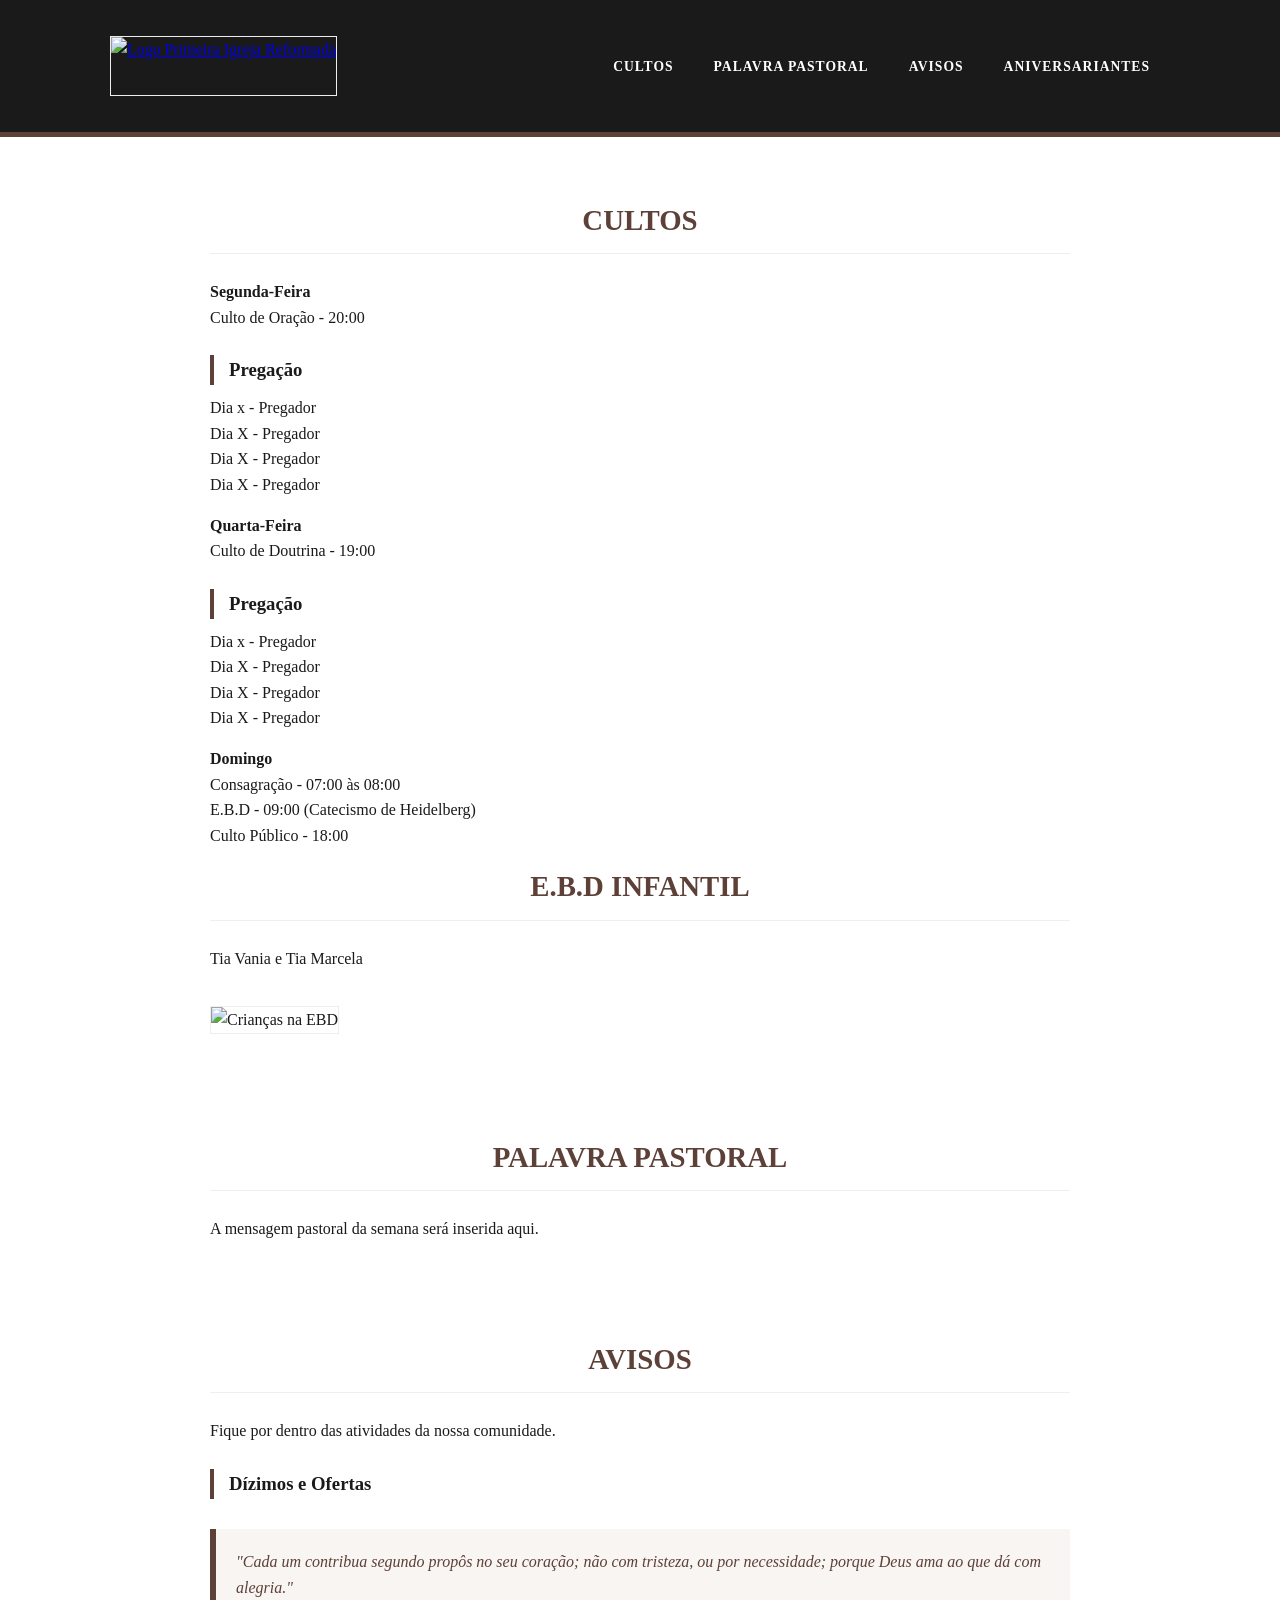
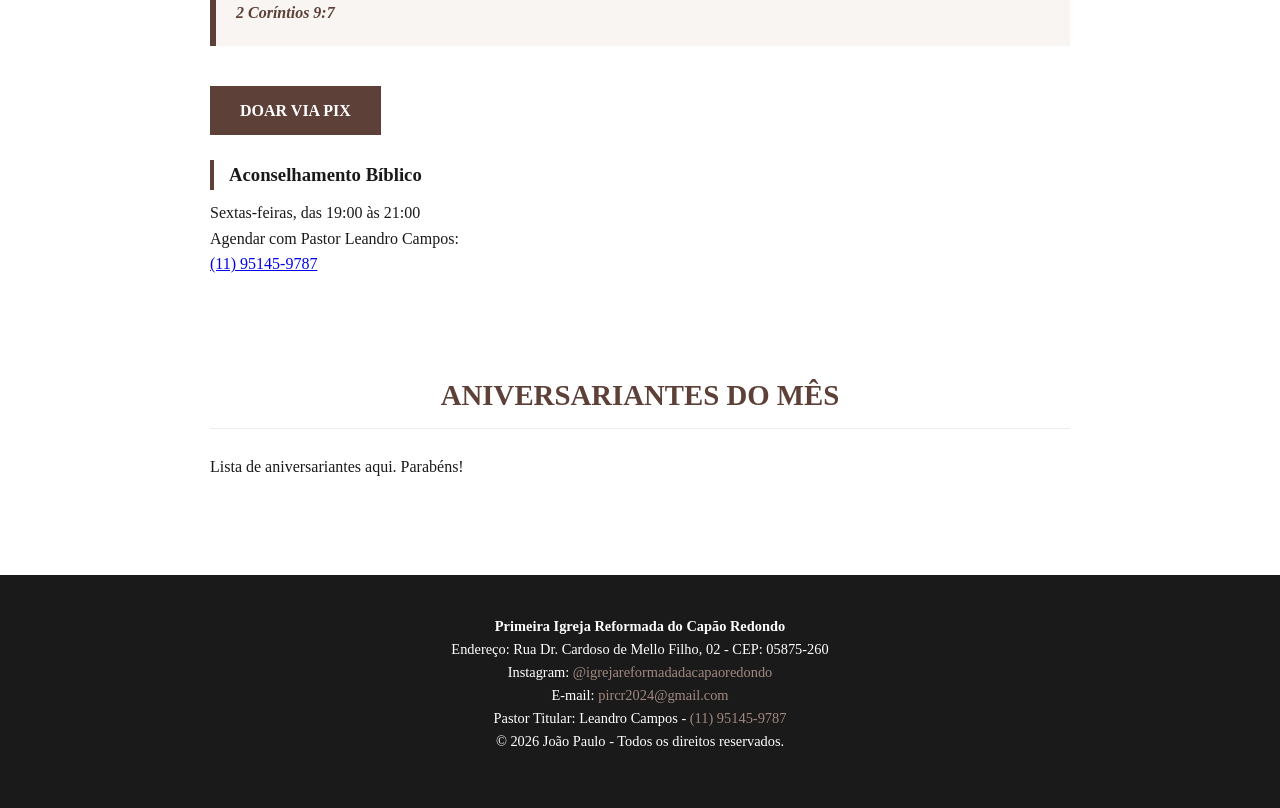
==== index.html @ a46c00d0 "Add files via upload" ====
<!DOCTYPE html>
<html lang="pt-br">
<head>
    <meta charset="UTF-8">
    <title>Primeira Igreja Reformada</title>
    <link rel="stylesheet" href="style.css">
    <meta charset="UTF-8">
    <meta name="viewport" content="width=device-width, initial-scale=1.0">
    <script>
        document.addEventListener('DOMContentLoaded', (event) => {
            const hamburger = document.querySelector('.hamburger');
            const navMenu = document.querySelector('.main-nav');
            hamburger.addEventListener('click', () => {
                navMenu.classList.toggle('active');
            });
        });
    </script>
</head>
<body>
    <header class="main-header">
        <div class="header-container">
            <a href="#inicio" class="logo">
                <img src="Logo.png" alt="Logo Primeira Igreja Reformada">
            </a>
            
            <button class="hamburger" aria-label="Abrir menu">
                <span class="bar"></span>
                <span class="bar"></span>
                <span class="bar"></span>
            </button>
    
            <nav class="main-nav" id="mobile-menu">
                <ul>
                    <li><a href="#cultos">Cultos</a></li>
                    <li><a href="#palavra-pastoral">Palavra Pastoral</a></li>
                    <li><a href="#avisos">Avisos</a></li>
                    <li><a href="#aniversariantes">Aniversariantes</a></li>
                </ul>
            </nav>
        </div>
    </header>

    <main>
        <section id="cultos" class="cultos">
            <h2>Cultos</h2>
            <p><strong>Segunda-Feira</strong><br>Culto de Oração - 20:00</p>
            
            <h3>Pregação</h3>
            <p>
                Dia x - Pregador<br>
                Dia X - Pregador
            <br>Dia X - Pregador
            <br>Dia X - Pregador
            </p>

            <p><strong>Quarta-Feira</strong><br>Culto de Doutrina - 19:00 </p>
            <h3>Pregação</h3>
            <p>
                Dia x - Pregador<br>
                Dia X - Pregador
            <br>Dia X - Pregador
            <br>Dia X - Pregador
            </p>
            <p><strong>Domingo</strong><br>
                Consagração - 07:00 às 08:00<br>
                E.B.D - 09:00 (Catecismo de Heidelberg)<br>
                Culto Público - 18:00
            </p>

            <h2>E.B.D Infantil</h2>
            <p>Tia Vania e Tia Marcela</p>
            <img src="ebd1.jpg" alt="Crianças na EBD">
        </section>

        <section id="palavra-pastoral" class="palavra-pastoral">
            <h2>Palavra Pastoral</h2>
            <p>A mensagem pastoral da semana será inserida aqui.</p>
        </section>

        <section id="avisos" class="avisos">
            <h2>Avisos</h2>
            <p>Fique por dentro das atividades da nossa comunidade.</p>
            
            <h3>Dízimos e Ofertas</h3>
            <blockquote>
                "Cada um contribua segundo propôs no seu coração; não com tristeza, ou por necessidade; porque Deus ama ao que dá com alegria." <br>
                <strong>2 Coríntios 9:7</strong>
            </blockquote>
            <a href="seu-link-do-pix" class="gift-button">Doar via PIX</a>

            <h3>Aconselhamento Bíblico</h3>
            <p>Sextas-feiras, das 19:00 às 21:00<br> 
               Agendar com Pastor Leandro Campos: <br>
               <a href="https://wa.me/5511951459787">(11) 95145-9787</a>
            </p>
        </section>

        <section id="aniversariantes" class="aniversariantes">
            <h2>Aniversariantes do Mês</h2>
            <p>Lista de aniversariantes aqui. Parabéns!</p>
        </section>
    </main>

    <footer>
        <p><strong>Primeira Igreja Reformada do Capão Redondo</strong><br>
        Endereço: Rua Dr. Cardoso de Mello Filho, 02 - CEP: 05875-260<br>
        Instagram: <a href="https://www.instagram.com/igrejareformadacapaoredondo/">@igrejareformadadacapaoredondo</a><br>
        E-mail: <a href="mailto:pircr2024@gmail.com">pircr2024@gmail.com</a><br>
        Pastor Titular: Leandro Campos - <a href="tel:11951459787">(11) 95145-9787</a><br>
        &copy; 2026 João Paulo - Todos os direitos reservados.</p>
    </footer>
</body>
</html>
---- style.css ----
/* =========================================
   PALETA DE CORES:
   Preto: #1a1a1a (Solenidade)
   Branco: #ffffff (Clareza)
   Marrom: #5d4037 (Tradição/Madeira)
   ========================================= */

/* 1. RESET E CONFIGURAÇÕES GERAIS */
* {
    margin: 0;
    padding: 0;
    box-sizing: border-box;
}

body {
    font-family: 'Georgia', serif; /* Fonte clássica e legível */
    line-height: 1.6;
    color: #1a1a1a;
    background-color: #ffffff;
}

/* 2. CABEÇALHO (HEADER) */
.main-header {
    background-color: #1a1a1a;
    color: #ffffff;
    padding: 1rem 0;
    border-bottom: 5px solid #5d4037; /* Linha Marrom de destaque */
    position: sticky;
    top: 0;
    z-index: 1000;
}

.header-container {
    display: flex;
    justify-content: space-between;
    align-items: center;
    max-width: 1100px;
    margin: 0 auto;
    padding: 0 20px;
}

.logo img {
    height: 60px; /* Ajuste conforme o tamanho da sua Logo.png */
    display: block;
}

/* 3. NAVEGAÇÃO (MENU) */
.main-nav ul {
    display: flex;
    list-style: none;
}

.main-nav a {
    color: #ffffff;
    text-decoration: none;
    padding: 10px 20px;
    font-weight: bold;
    text-transform: uppercase;
    font-size: 0.85rem;
    letter-spacing: 1px;
    transition: color 0.3s;
}

.main-nav a:hover {
    color: #a1887f; /* Marrom mais claro ao passar o mouse */
}

/* 4. SEÇÕES DE CONTEÚDO */
section {
    max-width: 900px;
    margin: 40px auto;
    padding: 20px;
}

h2 {
    color: #5d4037;
    text-align: center;
    font-size: 1.8rem;
    margin-bottom: 25px;
    text-transform: uppercase;
    border-bottom: 1px solid #eee;
    padding-bottom: 10px;
}

h3 {
    color: #1a1a1a;
    margin: 25px 0 10px;
    border-left: 4px solid #5d4037;
    padding-left: 15px;
}

p {
    margin-bottom: 15px;
}

/* 5. CITAÇÃO BÍBLICA (BLOCKQUOTE) */
blockquote {
    font-style: italic;
    background-color: #f9f5f3; /* Bege bem clarinho para destacar */
    border-left: 6px solid #5d4037;
    padding: 20px;
    margin: 30px 0;
    color: #5d4037;
}

/* 6. BOTÃO DE DOAÇÃO (PIX) */
.gift-button {
    display: inline-block;
    background-color: #5d4037;
    color: #ffffff;
    padding: 12px 30px;
    text-decoration: none;
    font-weight: bold;
    text-transform: uppercase;
    transition: background 0.3s;
    margin-top: 10px;
}

.gift-button:hover {
    background-color: #1a1a1a;
}

/* 7. IMAGENS */
img {
    max-width: 100%;
    height: auto;
    border: 1px solid #eee;
    margin: 20px 0;
}

/* 8. MENU MOBILE (HAMBURGER) */
.hamburger {
    display: none; /* Escondido no computador */
    flex-direction: column;
    gap: 5px;
    background: none;
    border: none;
    cursor: pointer;
}

.bar {
    width: 25px;
    height: 3px;
    background-color: white;
}

/* 9. RESPONSIVIDADE (CELULAR) */
@media (max-width: 768px) {
    .hamburger {
        display: flex;
    }

    .main-nav {
        display: none; /* Esconde o menu normal */
        position: absolute;
        top: 100%;
        left: 0;
        width: 100%;
        background-color: #1a1a1a;
        padding: 20px 0;
    }

    .main-nav.active {
        display: block; /* Mostra quando o JS ativar */
    }

    .main-nav ul {
        flex-direction: column;
        align-items: center;
    }

    .main-nav a {
        display: block;
        padding: 15px;
    }
}

/* 10. RODAPÉ (FOOTER) */
footer {
    background-color: #1a1a1a;
    color: #ffffff;
    text-align: center;
    padding: 40px 20px;
    margin-top: 60px;
    font-size: 0.9rem;
}

footer a {
    color: #a1887f;
    text-decoration: none;
}

footer a:hover {
    text-decoration: underline;
}
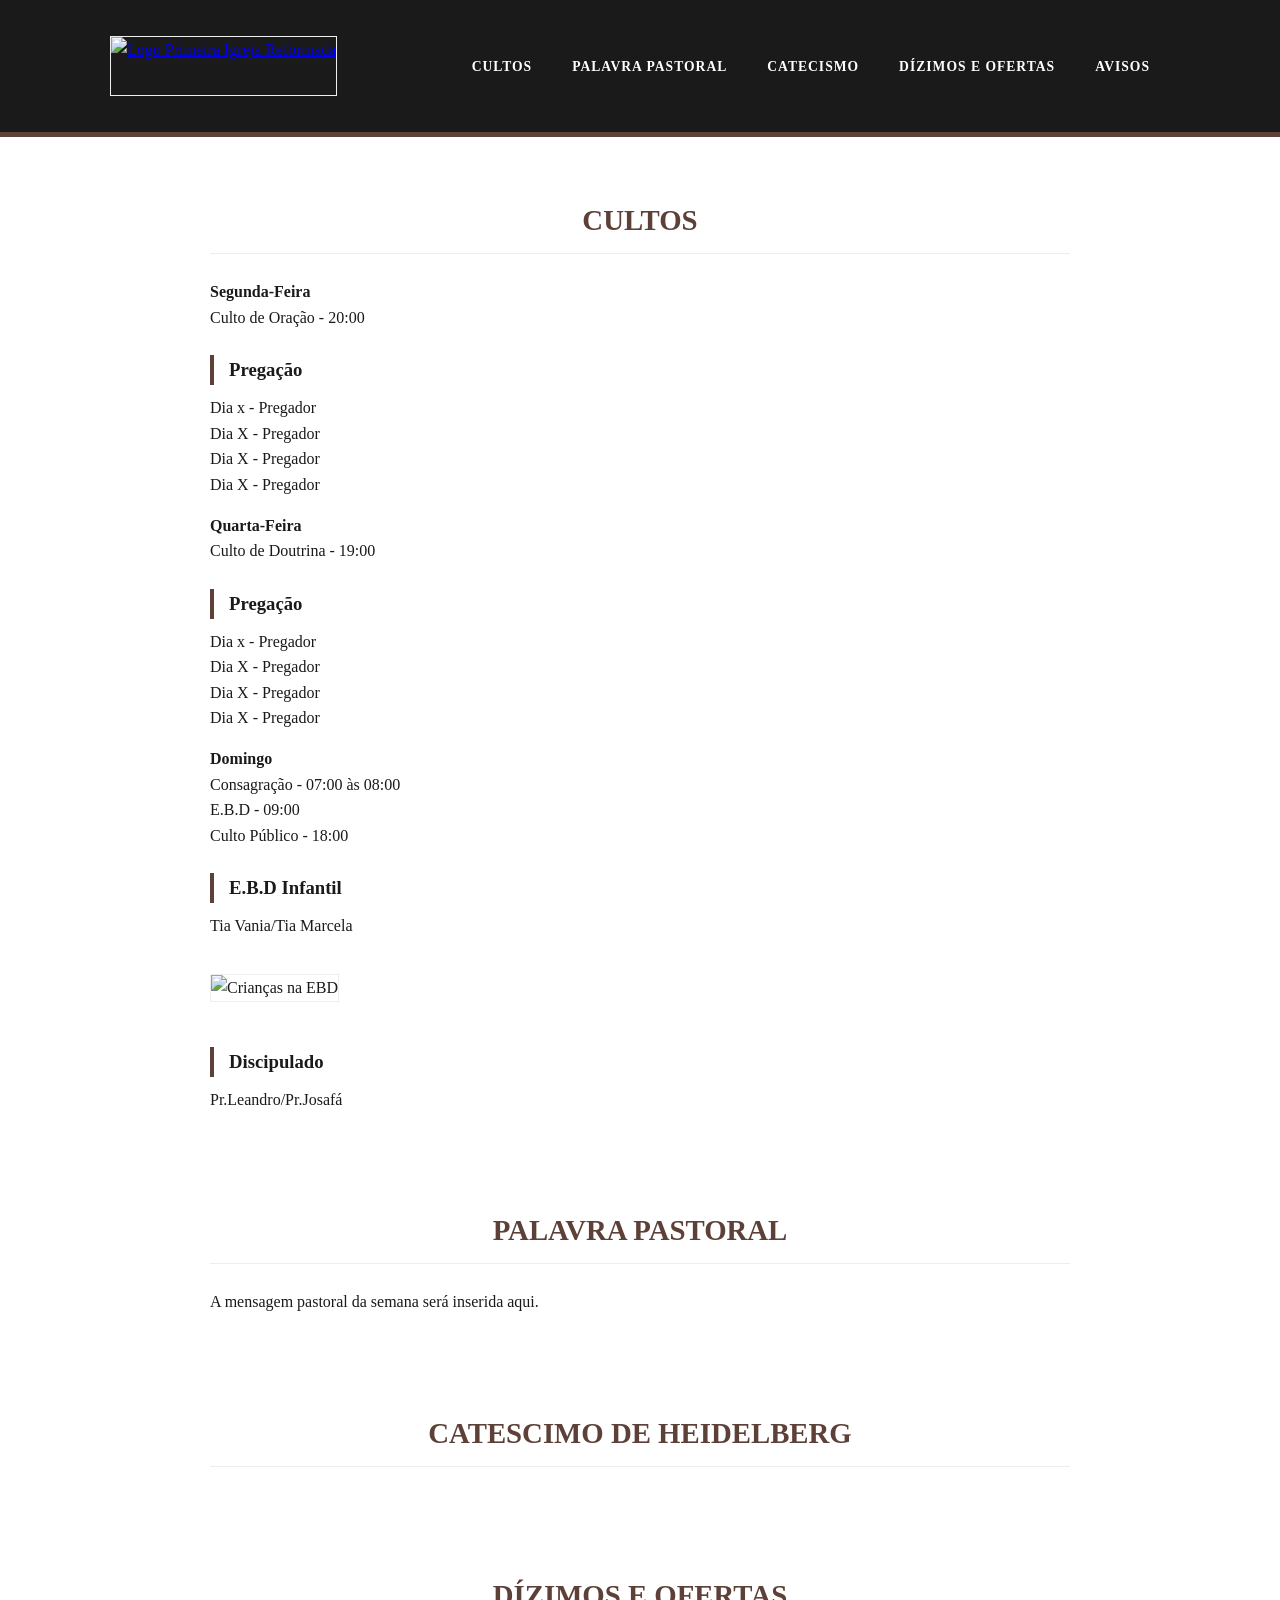
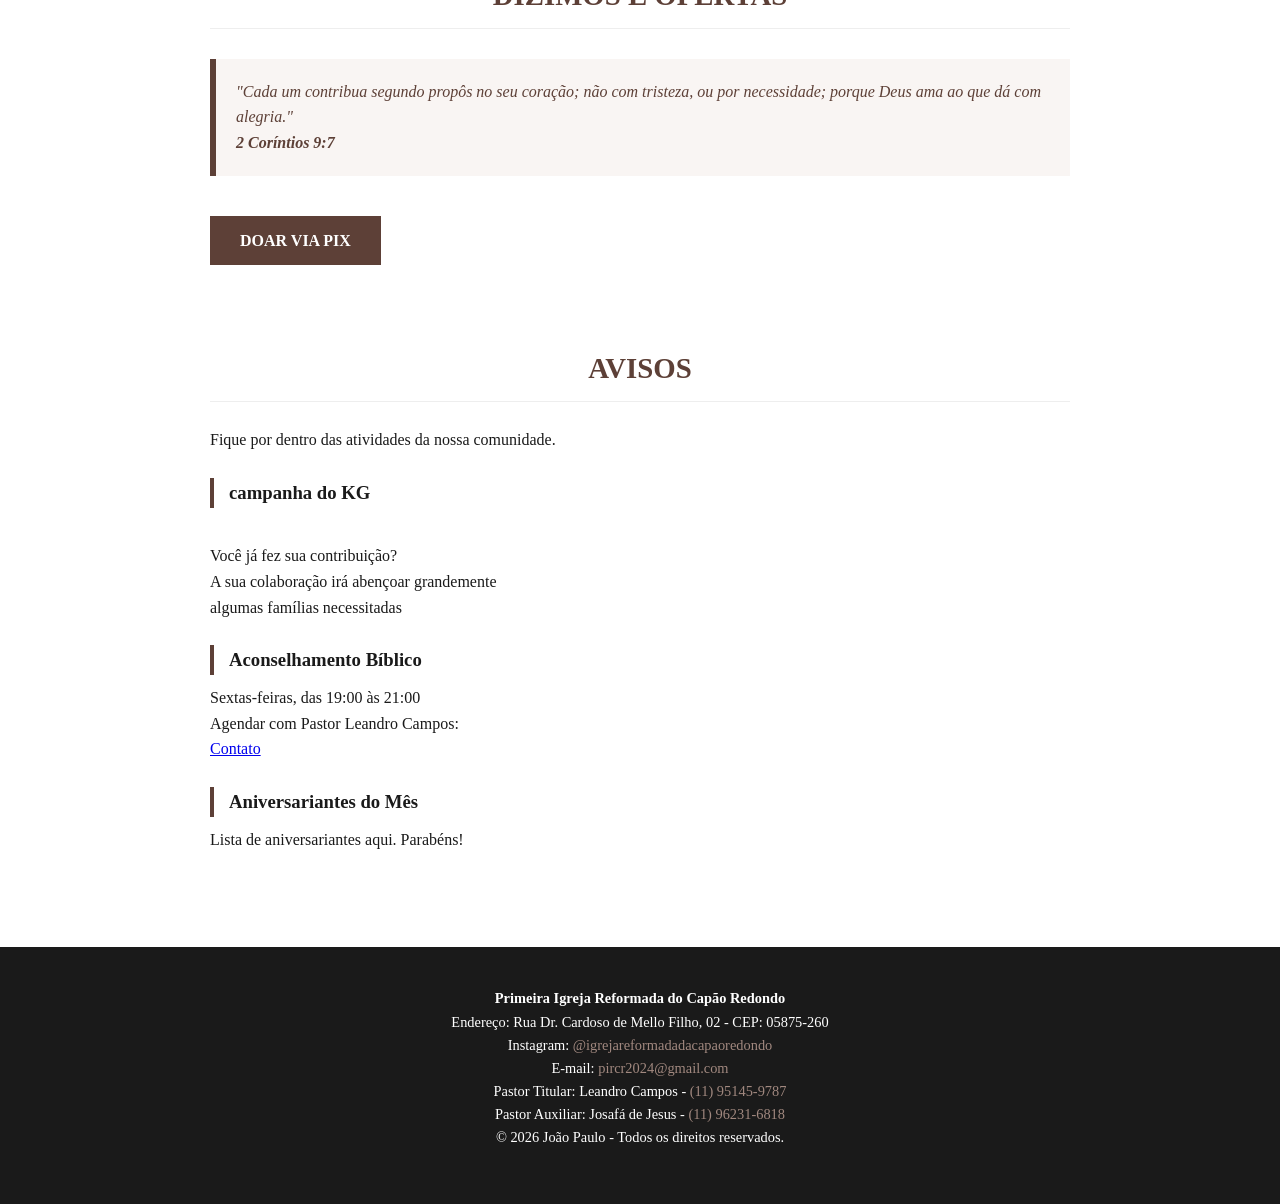
==== commit 5b1f9a72: "Add files via upload" ====
--- a/index.html
+++ b/index.html
@@ -16,11 +16,12 @@
         });
     </script>
 </head>
+<script src="script.js"></script>
 <body>
     <header class="main-header">
         <div class="header-container">
             <a href="#inicio" class="logo">
-                <img src="Logo.png" alt="Logo Primeira Igreja Reformada">
+                <img src="img/Logo-1.png" alt="Logo Primeira Igreja Reformada">
             </a>
             
             <button class="hamburger" aria-label="Abrir menu">
@@ -33,15 +34,17 @@
                 <ul>
                     <li><a href="#cultos">Cultos</a></li>
                     <li><a href="#palavra-pastoral">Palavra Pastoral</a></li>
+                    <li><a href="#catecismo">Catecismo</a></li>
+                    <li><a href="#dizimos">Dízimos e Ofertas</a></li>
                     <li><a href="#avisos">Avisos</a></li>
-                    <li><a href="#aniversariantes">Aniversariantes</a></li>
+
                 </ul>
             </nav>
         </div>
     </header>
 
     <main>
-        <section id="cultos" class="cultos">
+        <section id="cultos" class="cultos hidden">
             <h2>Cultos</h2>
             <p><strong>Segunda-Feira</strong><br>Culto de Oração - 20:00</p>
             
@@ -63,40 +66,51 @@
             </p>
             <p><strong>Domingo</strong><br>
                 Consagração - 07:00 às 08:00<br>
-                E.B.D - 09:00 (Catecismo de Heidelberg)<br>
+                E.B.D - 09:00 <br>
                 Culto Público - 18:00
             </p>
 
-            <h2>E.B.D Infantil</h2>
-            <p>Tia Vania e Tia Marcela</p>
+            <h3>E.B.D Infantil</h3>
+            <p>Tia Vania/Tia Marcela</p>
             <img src="ebd1.jpg" alt="Crianças na EBD">
+             <h3>Discipulado</h3>
+             <p>Pr.Leandro/Pr.Josafá</p>
         </section>
 
-        <section id="palavra-pastoral" class="palavra-pastoral">
+        <section id="palavra-pastoral" class="palavra-pastoral hidden">
             <h2>Palavra Pastoral</h2>
             <p>A mensagem pastoral da semana será inserida aqui.</p>
         </section>
 
-        <section id="avisos" class="avisos">
-            <h2>Avisos</h2>
-            <p>Fique por dentro das atividades da nossa comunidade.</p>
-            
-            <h3>Dízimos e Ofertas</h3>
+       <section id="catecismo" class="catecismo hidden">
+            <h2>Catescimo de Heidelberg</h2>
+        </section>
+
+        <section id="dizimos" class="dizimos hidden">
+ <h2>Dízimos e Ofertas</h2>
             <blockquote>
                 "Cada um contribua segundo propôs no seu coração; não com tristeza, ou por necessidade; porque Deus ama ao que dá com alegria." <br>
                 <strong>2 Coríntios 9:7</strong>
             </blockquote>
             <a href="seu-link-do-pix" class="gift-button">Doar via PIX</a>
 
+        </section>
+
+        
+
+        <section id="avisos" class="avisos hidden">
+            <h2>Avisos</h2>
+            <p>Fique por dentro das atividades da nossa comunidade.</p>
+            <h3>campanha do KG</h3>
+           <br> Você já fez sua contribuição?
+           <br>A sua colaboração irá abençoar grandemente 
+           <br>algumas famílias necessitadas
             <h3>Aconselhamento Bíblico</h3>
             <p>Sextas-feiras, das 19:00 às 21:00<br> 
                Agendar com Pastor Leandro Campos: <br>
-               <a href="https://wa.me/5511951459787">(11) 95145-9787</a>
+               <a href="https://wa.me/5511951459787"> Contato</a>
             </p>
-        </section>
-
-        <section id="aniversariantes" class="aniversariantes">
-            <h2>Aniversariantes do Mês</h2>
+            <h3>Aniversariantes do Mês</h3>
             <p>Lista de aniversariantes aqui. Parabéns!</p>
         </section>
     </main>
@@ -106,7 +120,8 @@
         Endereço: Rua Dr. Cardoso de Mello Filho, 02 - CEP: 05875-260<br>
         Instagram: <a href="https://www.instagram.com/igrejareformadacapaoredondo/">@igrejareformadadacapaoredondo</a><br>
         E-mail: <a href="mailto:pircr2024@gmail.com">pircr2024@gmail.com</a><br>
-        Pastor Titular: Leandro Campos - <a href="tel:11951459787">(11) 95145-9787</a><br>
+        Pastor Titular: Leandro Campos - <a href="https://wa.me/11951459787">(11) 95145-9787</a><br>
+        Pastor Auxiliar: Josafá de Jesus - <a href="https://wa.me/11962316818"> (11) 96231-6818</a><br>
         &copy; 2026 João Paulo - Todos os direitos reservados.</p>
     </footer>
 </body>
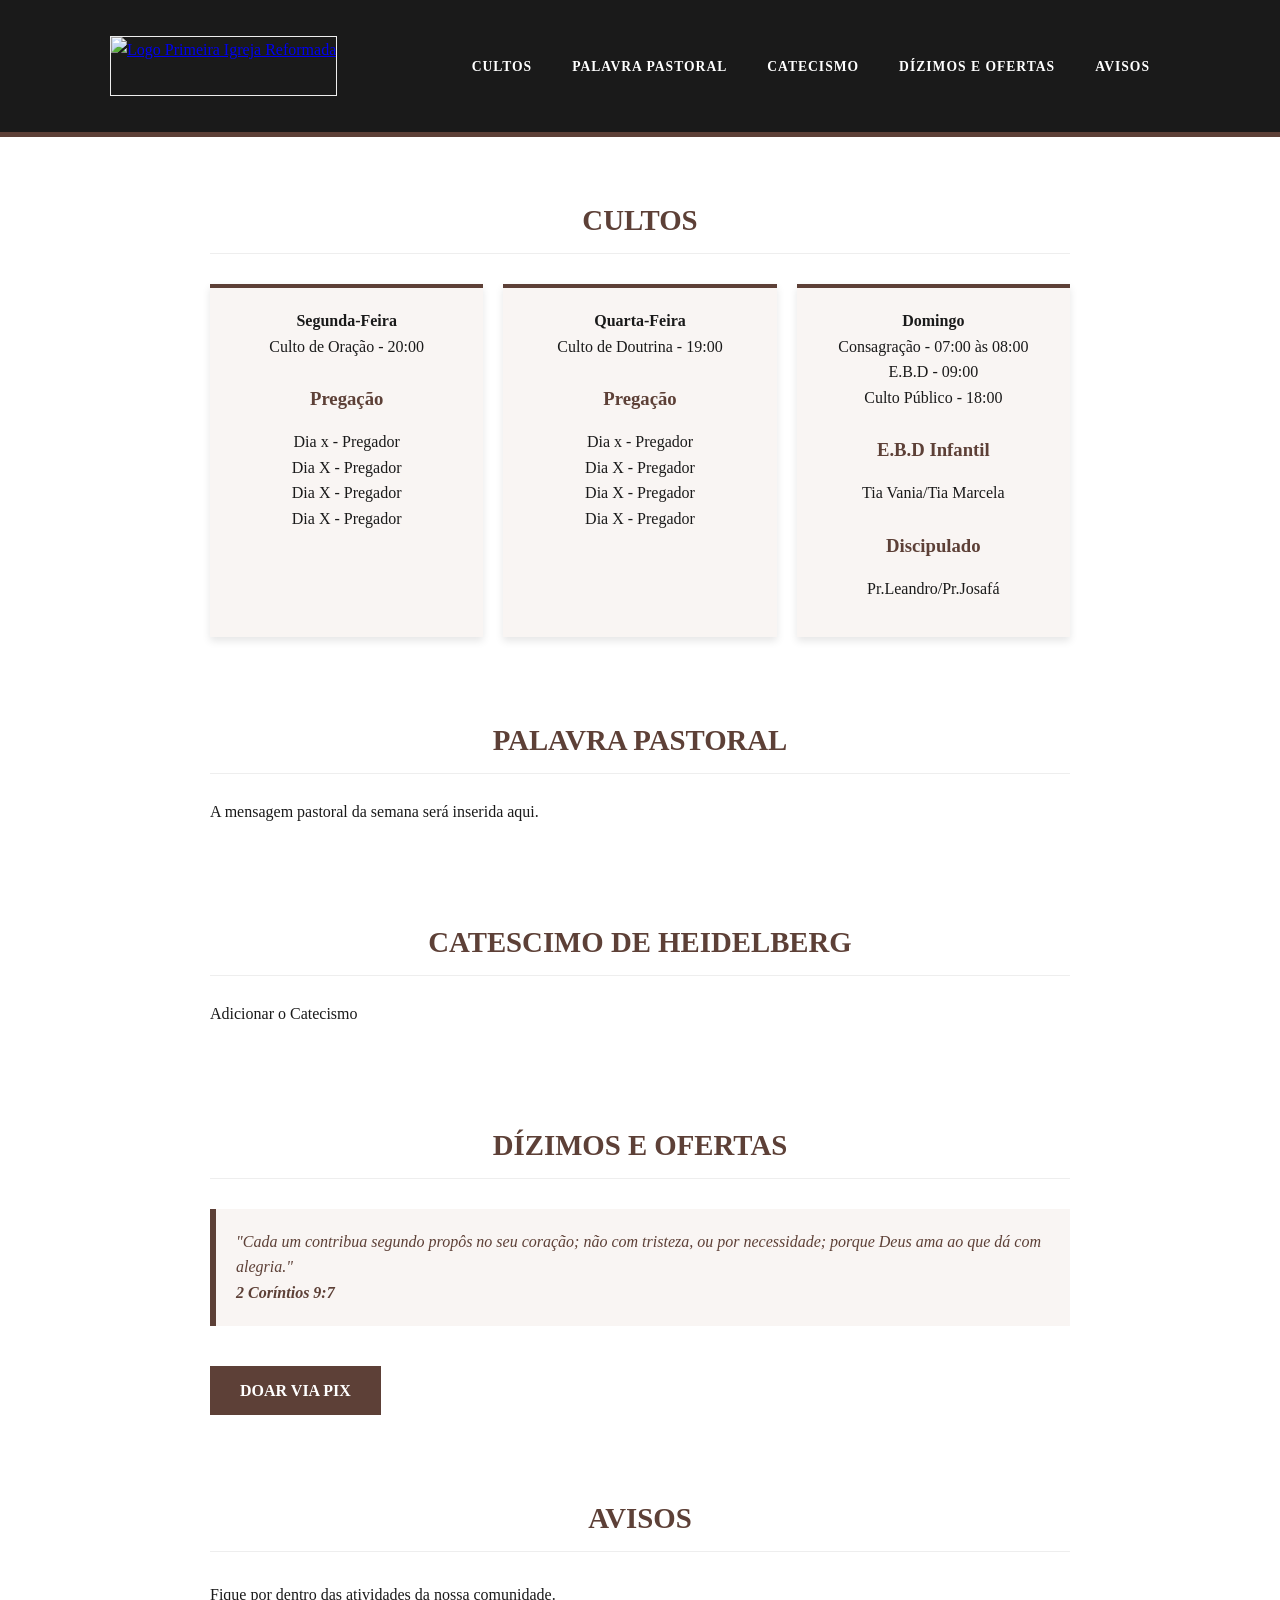
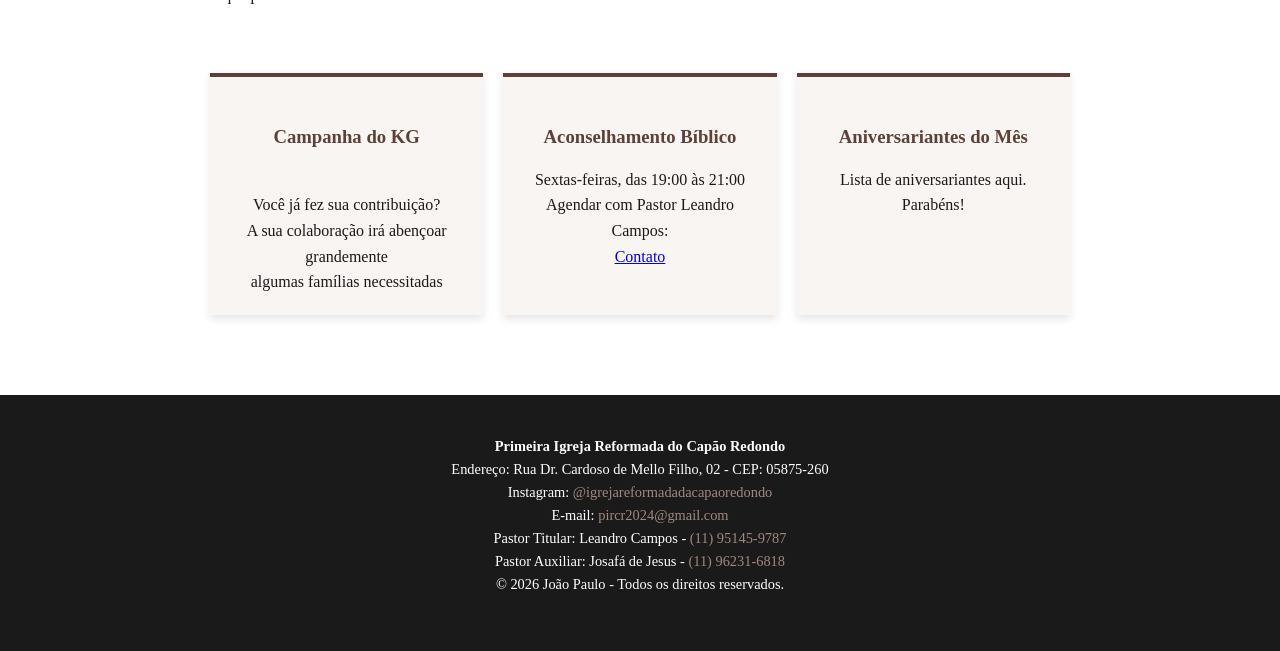
==== commit 7c7c4e02: "Add files via upload" ====
--- a/index.html
+++ b/index.html
@@ -46,6 +46,8 @@
     <main>
         <section id="cultos" class="cultos hidden">
             <h2>Cultos</h2>
+            <div class="cultos-grid">
+        <div class="culto-card">
             <p><strong>Segunda-Feira</strong><br>Culto de Oração - 20:00</p>
             
             <h3>Pregação</h3>
@@ -55,7 +57,8 @@
             <br>Dia X - Pregador
             <br>Dia X - Pregador
             </p>
-
+            </div>
+            <div class="culto-card">
             <p><strong>Quarta-Feira</strong><br>Culto de Doutrina - 19:00 </p>
             <h3>Pregação</h3>
             <p>
@@ -64,6 +67,8 @@
             <br>Dia X - Pregador
             <br>Dia X - Pregador
             </p>
+            </div>
+            <div class="culto-card">
             <p><strong>Domingo</strong><br>
                 Consagração - 07:00 às 08:00<br>
                 E.B.D - 09:00 <br>
@@ -72,9 +77,10 @@
 
             <h3>E.B.D Infantil</h3>
             <p>Tia Vania/Tia Marcela</p>
-            <img src="ebd1.jpg" alt="Crianças na EBD">
              <h3>Discipulado</h3>
              <p>Pr.Leandro/Pr.Josafá</p>
+             </div>
+             </div>
         </section>
 
         <section id="palavra-pastoral" class="palavra-pastoral hidden">
@@ -84,6 +90,7 @@
 
        <section id="catecismo" class="catecismo hidden">
             <h2>Catescimo de Heidelberg</h2>
+            <p>Adicionar o Catecismo</p>
         </section>
 
         <section id="dizimos" class="dizimos hidden">
@@ -100,18 +107,28 @@
 
         <section id="avisos" class="avisos hidden">
             <h2>Avisos</h2>
+             <div class="cultos-grid">
             <p>Fique por dentro das atividades da nossa comunidade.</p>
-            <h3>campanha do KG</h3>
+             <div class="cultos-grid">
+        <div class="culto-card">
+            <h3>Campanha do KG</h3>
            <br> Você já fez sua contribuição?
            <br>A sua colaboração irá abençoar grandemente 
            <br>algumas famílias necessitadas
+        </div>
+
+        <div class="culto-card">
             <h3>Aconselhamento Bíblico</h3>
             <p>Sextas-feiras, das 19:00 às 21:00<br> 
                Agendar com Pastor Leandro Campos: <br>
                <a href="https://wa.me/5511951459787"> Contato</a>
             </p>
+        </div>
+
+        <div class="culto-card">
             <h3>Aniversariantes do Mês</h3>
             <p>Lista de aniversariantes aqui. Parabéns!</p>
+        </div>
         </section>
     </main>
 
--- a/style.css
+++ b/style.css
@@ -4,14 +4,59 @@
    Branco: #ffffff (Clareza)
    Marrom: #5d4037 (Tradição/Madeira)
    ========================================= */
-
+/* Isso deixa invisível no começo */
+.hidden {
+    opacity: 0;
+    transform: translateY(30px);
+    transition: all 1s ease-out;
+}
+
+/* ISSO AQUI É O QUE FAZ APARECER (Confira se essa classe existe!) */
+.show {
+    opacity: 1 !important;
+    transform: translateY(0) !important;
+}
+/* 1. Deixa o deslize elegante (suave) */
+html {
+    scroll-behavior: smooth;
+}
+
+/* 2. Cria um "respiro" no topo para não cobrir o título */
+section {
+    scroll-margin-top: 120px; /* Ajuste esse valor se o seu header for mais alto */
+}
 /* 1. RESET E CONFIGURAÇÕES GERAIS */
 * {
     margin: 0;
     padding: 0;
     box-sizing: border-box;
 }
-
+/* Container que segura os cultos */
+.cultos-grid {
+    display: flex;
+    justify-content: space-between; /* Espaça eles igualmente */
+    gap: 20px; /* Espaço entre os cards */
+    flex-wrap: wrap; /* Se não couber (no celular), ele joga para baixo */
+    margin-top: 30px;
+}
+
+/* Estilo de cada "card" de culto */
+.culto-card {
+    flex: 1; /* Faz todos terem a mesma largura */
+    min-width: 250px; /* Não deixa ficarem esmagados no mobile */
+    padding: 20px;
+    background-color: #f9f5f3; /* Aquele bege clarinho que combina com o marrom */
+    border-top: 4px solid #5d4037; /* Detalhe em marrom no topo */
+    box-shadow: 0 4px 8px rgba(0,0,0,0.1);
+    text-align: center;
+}
+
+.culto-card h3 {
+    margin-bottom: 15px;
+    color: #5d4037;
+    border-left: none; /* Removemos a borda lateral aqui para centralizar */
+    padding-left: 0;
+}
 body {
     font-family: 'Georgia', serif; /* Fonte clássica e legível */
     line-height: 1.6;
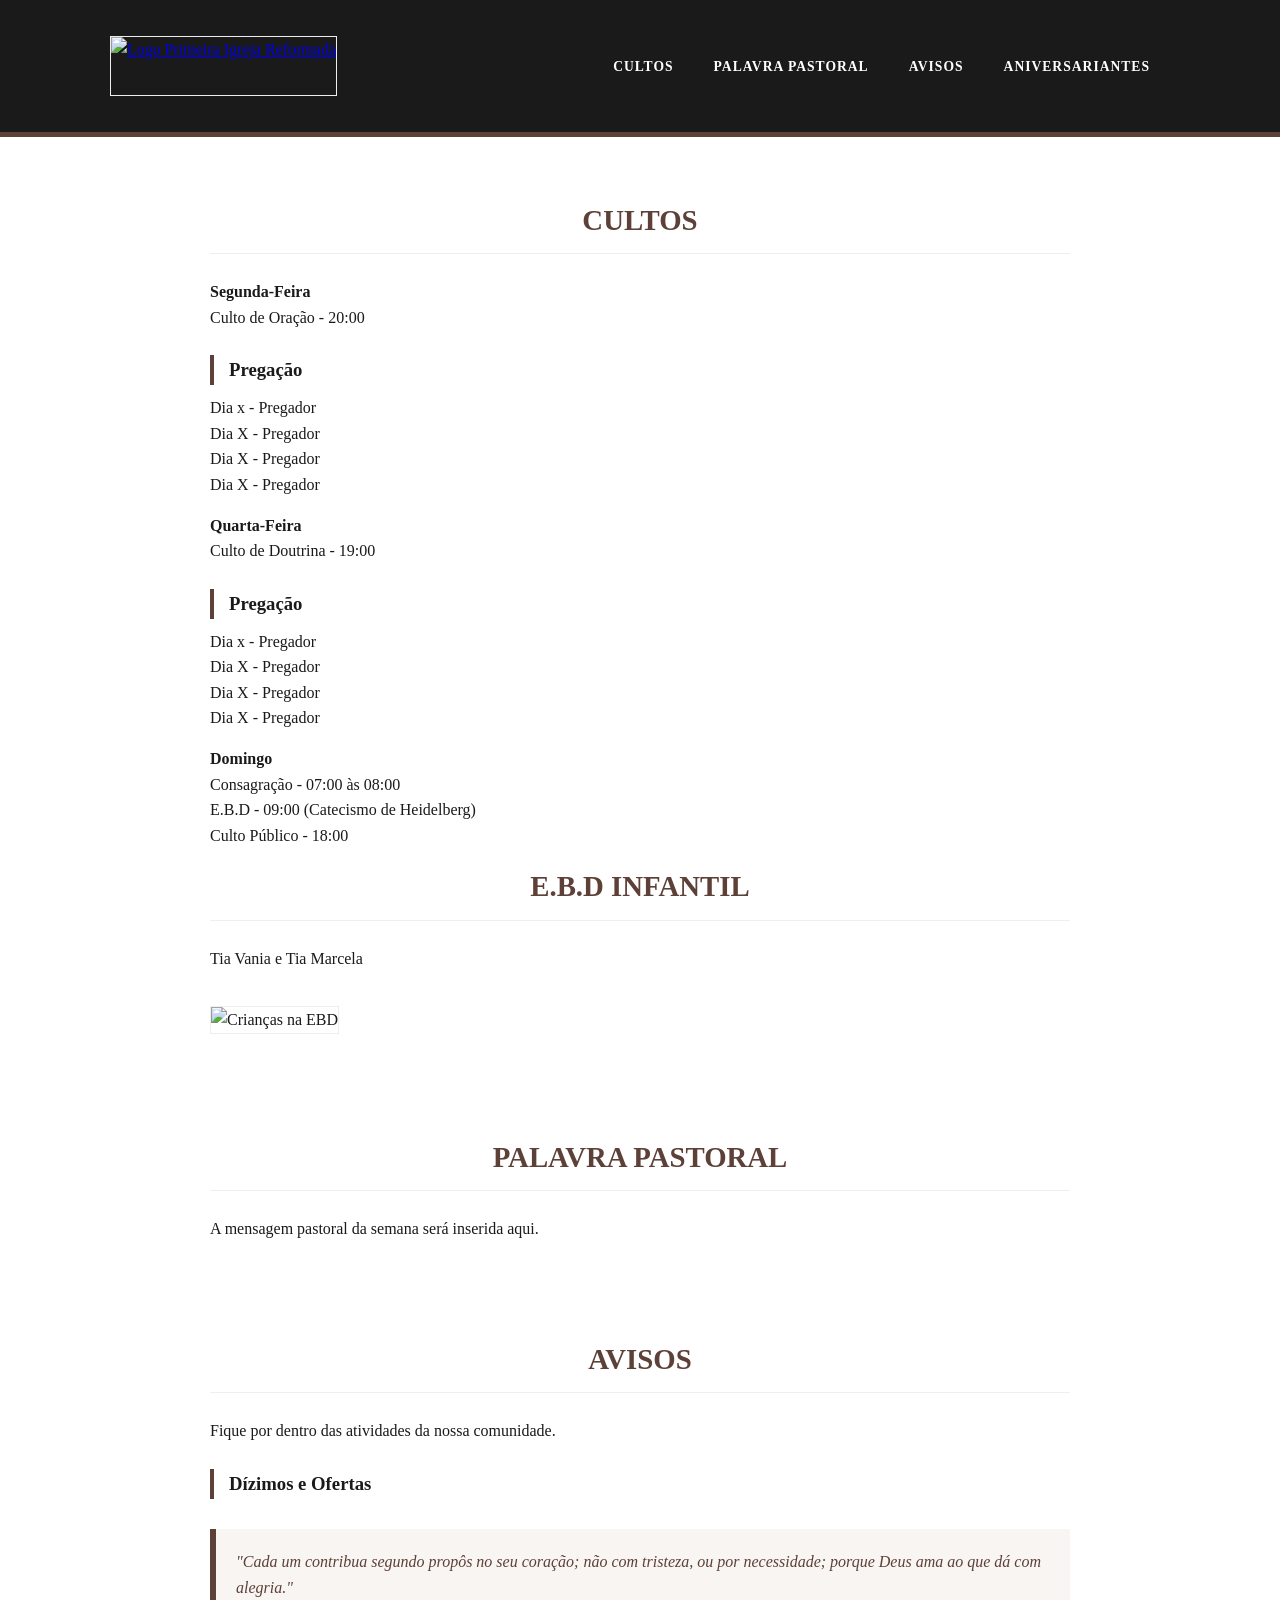
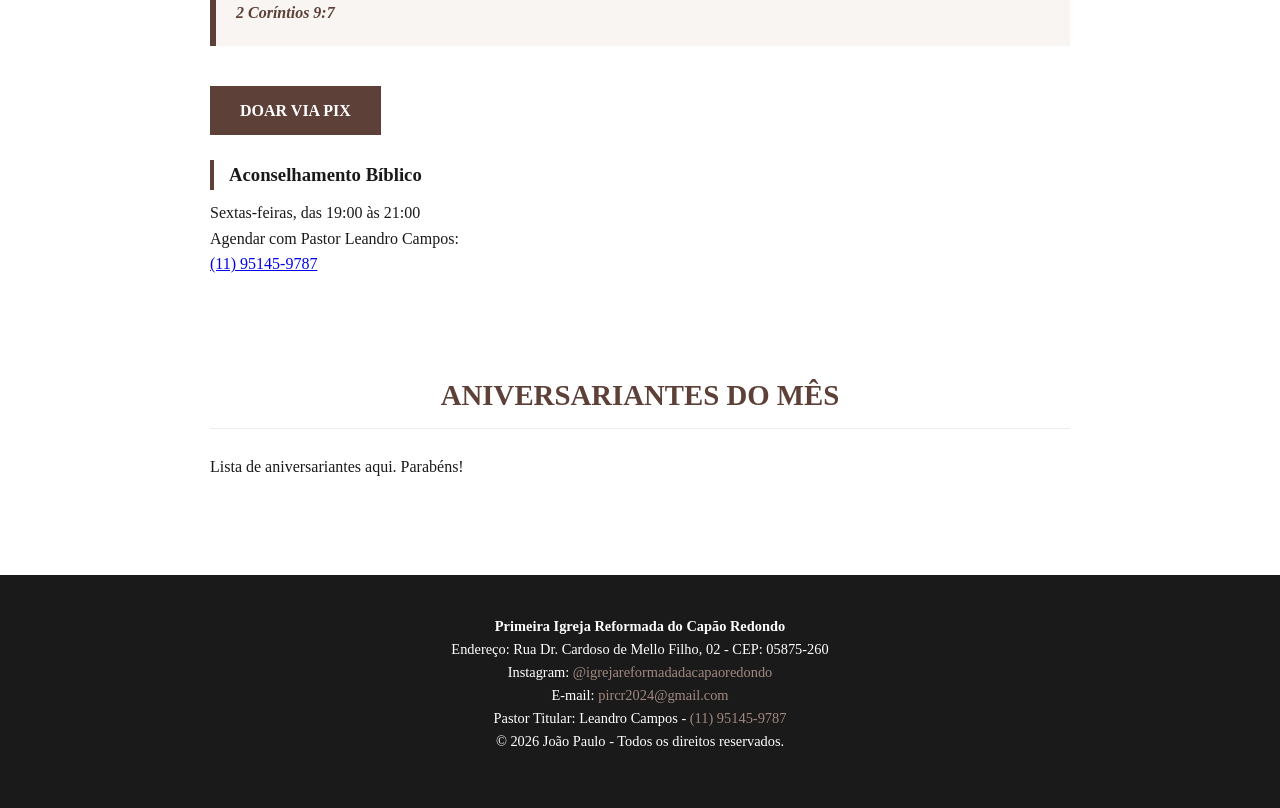
==== commit adc85877: "Add files via upload" ====
--- a/index.html
+++ b/index.html
@@ -16,12 +16,11 @@
         });
     </script>
 </head>
-<script src="script.js"></script>
 <body>
     <header class="main-header">
         <div class="header-container">
             <a href="#inicio" class="logo">
-                <img src="img/Logo-1.png" alt="Logo Primeira Igreja Reformada">
+                <img src="Logo.png" alt="Logo Primeira Igreja Reformada">
             </a>
             
             <button class="hamburger" aria-label="Abrir menu">
@@ -34,20 +33,16 @@
                 <ul>
                     <li><a href="#cultos">Cultos</a></li>
                     <li><a href="#palavra-pastoral">Palavra Pastoral</a></li>
-                    <li><a href="#catecismo">Catecismo</a></li>
-                    <li><a href="#dizimos">Dízimos e Ofertas</a></li>
                     <li><a href="#avisos">Avisos</a></li>
-
+                    <li><a href="#aniversariantes">Aniversariantes</a></li>
                 </ul>
             </nav>
         </div>
     </header>
 
     <main>
-        <section id="cultos" class="cultos hidden">
+        <section id="cultos" class="cultos">
             <h2>Cultos</h2>
-            <div class="cultos-grid">
-        <div class="culto-card">
             <p><strong>Segunda-Feira</strong><br>Culto de Oração - 20:00</p>
             
             <h3>Pregação</h3>
@@ -57,8 +52,7 @@
             <br>Dia X - Pregador
             <br>Dia X - Pregador
             </p>
-            </div>
-            <div class="culto-card">
+
             <p><strong>Quarta-Feira</strong><br>Culto de Doutrina - 19:00 </p>
             <h3>Pregação</h3>
             <p>
@@ -67,68 +61,43 @@
             <br>Dia X - Pregador
             <br>Dia X - Pregador
             </p>
-            </div>
-            <div class="culto-card">
             <p><strong>Domingo</strong><br>
                 Consagração - 07:00 às 08:00<br>
-                E.B.D - 09:00 <br>
+                E.B.D - 09:00 (Catecismo de Heidelberg)<br>
                 Culto Público - 18:00
             </p>
 
-            <h3>E.B.D Infantil</h3>
-            <p>Tia Vania/Tia Marcela</p>
-             <h3>Discipulado</h3>
-             <p>Pr.Leandro/Pr.Josafá</p>
-             </div>
-             </div>
+            <h2>E.B.D Infantil</h2>
+            <p>Tia Vania e Tia Marcela</p>
+            <img src="ebd1.jpg" alt="Crianças na EBD">
         </section>
 
-        <section id="palavra-pastoral" class="palavra-pastoral hidden">
+        <section id="palavra-pastoral" class="palavra-pastoral">
             <h2>Palavra Pastoral</h2>
             <p>A mensagem pastoral da semana será inserida aqui.</p>
         </section>
 
-       <section id="catecismo" class="catecismo hidden">
-            <h2>Catescimo de Heidelberg</h2>
-            <p>Adicionar o Catecismo</p>
-        </section>
-
-        <section id="dizimos" class="dizimos hidden">
- <h2>Dízimos e Ofertas</h2>
+        <section id="avisos" class="avisos">
+            <h2>Avisos</h2>
+            <p>Fique por dentro das atividades da nossa comunidade.</p>
+            
+            <h3>Dízimos e Ofertas</h3>
             <blockquote>
                 "Cada um contribua segundo propôs no seu coração; não com tristeza, ou por necessidade; porque Deus ama ao que dá com alegria." <br>
                 <strong>2 Coríntios 9:7</strong>
             </blockquote>
             <a href="seu-link-do-pix" class="gift-button">Doar via PIX</a>
 
-        </section>
-
-        
-
-        <section id="avisos" class="avisos hidden">
-            <h2>Avisos</h2>
-             <div class="cultos-grid">
-            <p>Fique por dentro das atividades da nossa comunidade.</p>
-             <div class="cultos-grid">
-        <div class="culto-card">
-            <h3>Campanha do KG</h3>
-           <br> Você já fez sua contribuição?
-           <br>A sua colaboração irá abençoar grandemente 
-           <br>algumas famílias necessitadas
-        </div>
-
-        <div class="culto-card">
             <h3>Aconselhamento Bíblico</h3>
             <p>Sextas-feiras, das 19:00 às 21:00<br> 
                Agendar com Pastor Leandro Campos: <br>
-               <a href="https://wa.me/5511951459787"> Contato</a>
+               <a href="https://wa.me/5511951459787">(11) 95145-9787</a>
             </p>
-        </div>
+        </section>
 
-        <div class="culto-card">
-            <h3>Aniversariantes do Mês</h3>
+        <section id="aniversariantes" class="aniversariantes">
+            <h2>Aniversariantes do Mês</h2>
             <p>Lista de aniversariantes aqui. Parabéns!</p>
-        </div>
         </section>
     </main>
 
@@ -137,8 +106,7 @@
         Endereço: Rua Dr. Cardoso de Mello Filho, 02 - CEP: 05875-260<br>
         Instagram: <a href="https://www.instagram.com/igrejareformadacapaoredondo/">@igrejareformadadacapaoredondo</a><br>
         E-mail: <a href="mailto:pircr2024@gmail.com">pircr2024@gmail.com</a><br>
-        Pastor Titular: Leandro Campos - <a href="https://wa.me/11951459787">(11) 95145-9787</a><br>
-        Pastor Auxiliar: Josafá de Jesus - <a href="https://wa.me/11962316818"> (11) 96231-6818</a><br>
+        Pastor Titular: Leandro Campos - <a href="tel:11951459787">(11) 95145-9787</a><br>
         &copy; 2026 João Paulo - Todos os direitos reservados.</p>
     </footer>
 </body>
--- a/style.css
+++ b/style.css
@@ -4,59 +4,14 @@
    Branco: #ffffff (Clareza)
    Marrom: #5d4037 (Tradição/Madeira)
    ========================================= */
-/* Isso deixa invisível no começo */
-.hidden {
-    opacity: 0;
-    transform: translateY(30px);
-    transition: all 1s ease-out;
-}
 
-/* ISSO AQUI É O QUE FAZ APARECER (Confira se essa classe existe!) */
-.show {
-    opacity: 1 !important;
-    transform: translateY(0) !important;
-}
-/* 1. Deixa o deslize elegante (suave) */
-html {
-    scroll-behavior: smooth;
-}
-
-/* 2. Cria um "respiro" no topo para não cobrir o título */
-section {
-    scroll-margin-top: 120px; /* Ajuste esse valor se o seu header for mais alto */
-}
 /* 1. RESET E CONFIGURAÇÕES GERAIS */
 * {
     margin: 0;
     padding: 0;
     box-sizing: border-box;
 }
-/* Container que segura os cultos */
-.cultos-grid {
-    display: flex;
-    justify-content: space-between; /* Espaça eles igualmente */
-    gap: 20px; /* Espaço entre os cards */
-    flex-wrap: wrap; /* Se não couber (no celular), ele joga para baixo */
-    margin-top: 30px;
-}
 
-/* Estilo de cada "card" de culto */
-.culto-card {
-    flex: 1; /* Faz todos terem a mesma largura */
-    min-width: 250px; /* Não deixa ficarem esmagados no mobile */
-    padding: 20px;
-    background-color: #f9f5f3; /* Aquele bege clarinho que combina com o marrom */
-    border-top: 4px solid #5d4037; /* Detalhe em marrom no topo */
-    box-shadow: 0 4px 8px rgba(0,0,0,0.1);
-    text-align: center;
-}
-
-.culto-card h3 {
-    margin-bottom: 15px;
-    color: #5d4037;
-    border-left: none; /* Removemos a borda lateral aqui para centralizar */
-    padding-left: 0;
-}
 body {
     font-family: 'Georgia', serif; /* Fonte clássica e legível */
     line-height: 1.6;
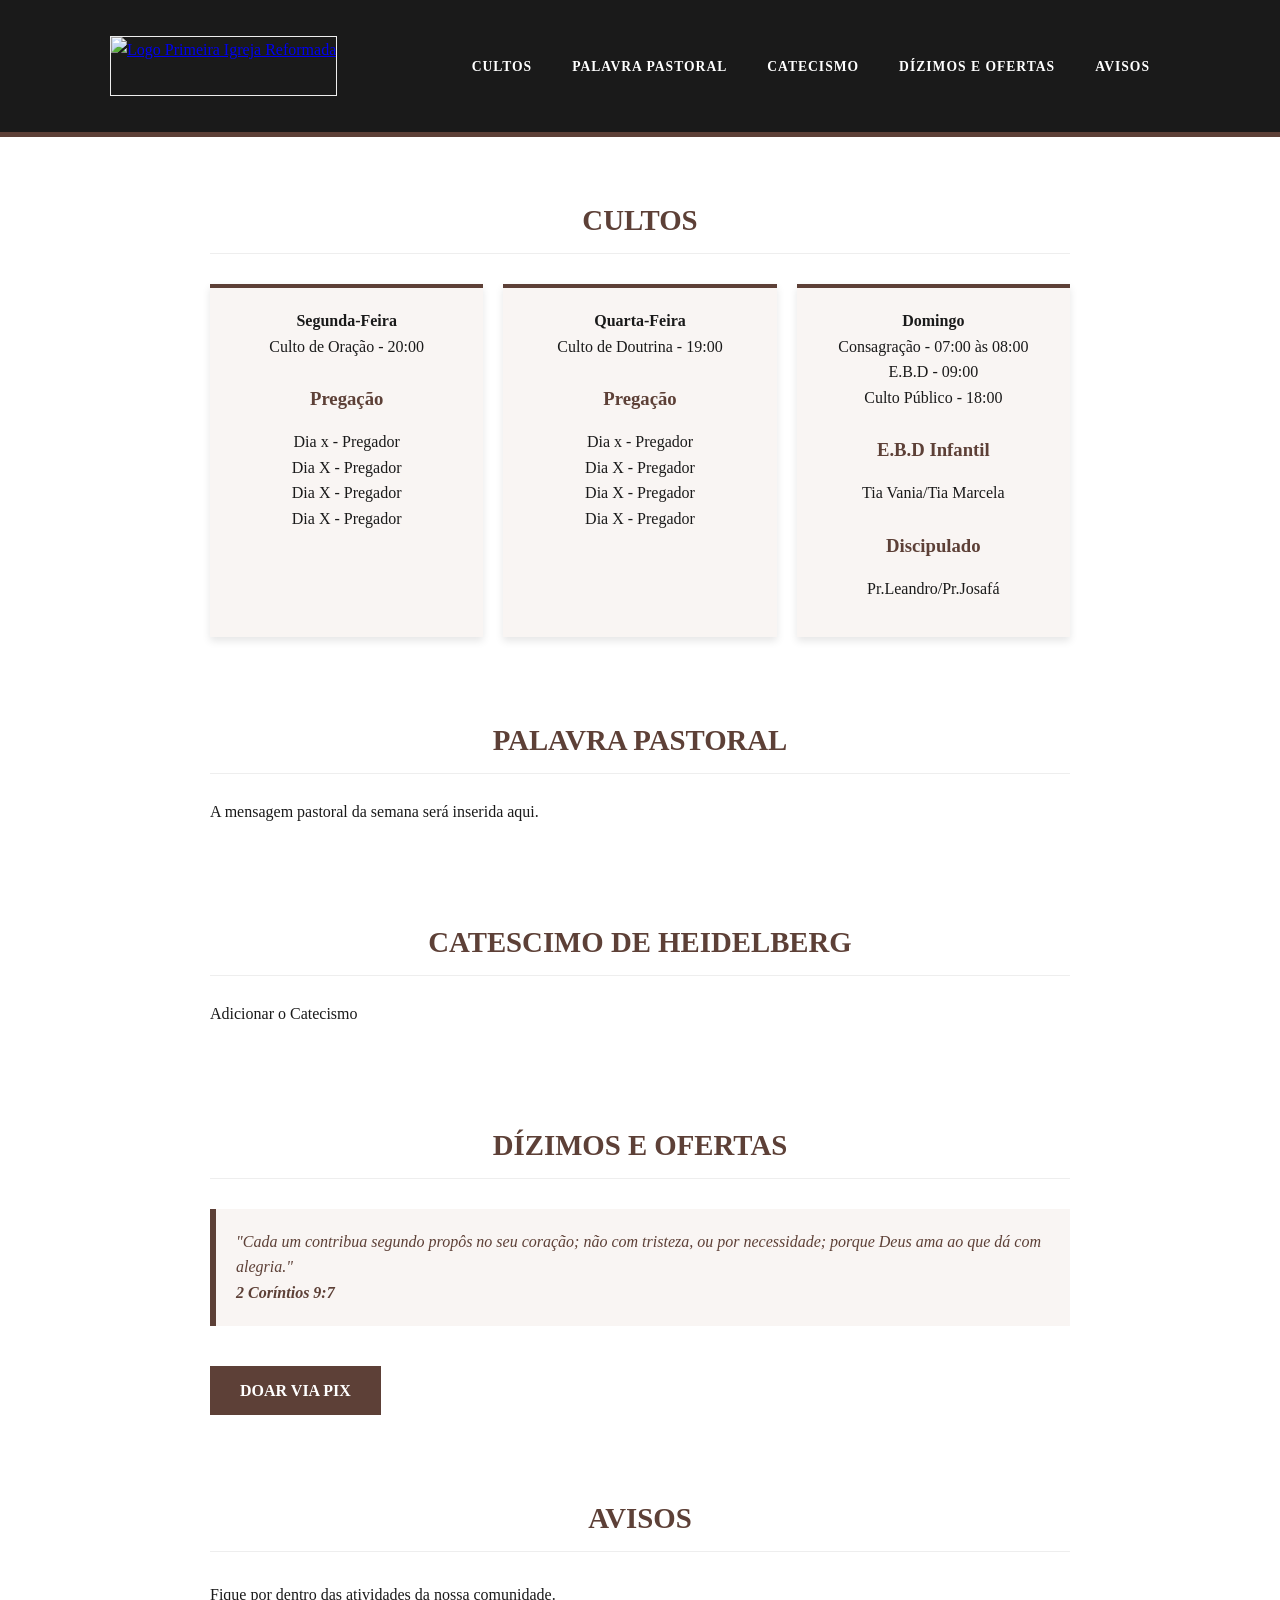
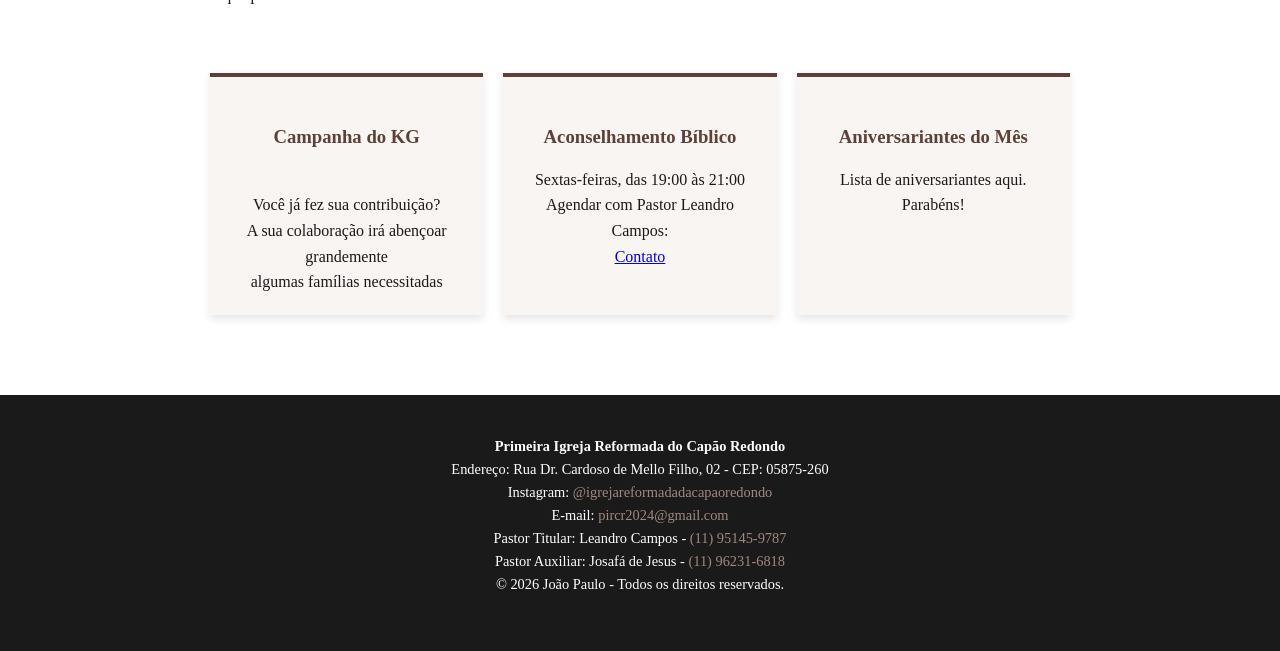
==== commit 911e6e79: "Add files via upload" ====
--- a/index.html
+++ b/index.html
@@ -16,11 +16,12 @@
         });
     </script>
 </head>
+<script src="script.js"></script>
 <body>
     <header class="main-header">
         <div class="header-container">
             <a href="#inicio" class="logo">
-                <img src="Logo.png" alt="Logo Primeira Igreja Reformada">
+                <img src="img/Logo-1.png" alt="Logo Primeira Igreja Reformada">
             </a>
             
             <button class="hamburger" aria-label="Abrir menu">
@@ -33,16 +34,20 @@
                 <ul>
                     <li><a href="#cultos">Cultos</a></li>
                     <li><a href="#palavra-pastoral">Palavra Pastoral</a></li>
+                    <li><a href="#catecismo">Catecismo</a></li>
+                    <li><a href="#dizimos">Dízimos e Ofertas</a></li>
                     <li><a href="#avisos">Avisos</a></li>
-                    <li><a href="#aniversariantes">Aniversariantes</a></li>
+
                 </ul>
             </nav>
         </div>
     </header>
 
     <main>
-        <section id="cultos" class="cultos">
+        <section id="cultos" class="cultos hidden">
             <h2>Cultos</h2>
+            <div class="cultos-grid">
+        <div class="culto-card">
             <p><strong>Segunda-Feira</strong><br>Culto de Oração - 20:00</p>
             
             <h3>Pregação</h3>
@@ -52,7 +57,8 @@
             <br>Dia X - Pregador
             <br>Dia X - Pregador
             </p>
-
+            </div>
+            <div class="culto-card">
             <p><strong>Quarta-Feira</strong><br>Culto de Doutrina - 19:00 </p>
             <h3>Pregação</h3>
             <p>
@@ -61,43 +67,68 @@
             <br>Dia X - Pregador
             <br>Dia X - Pregador
             </p>
+            </div>
+            <div class="culto-card">
             <p><strong>Domingo</strong><br>
                 Consagração - 07:00 às 08:00<br>
-                E.B.D - 09:00 (Catecismo de Heidelberg)<br>
+                E.B.D - 09:00 <br>
                 Culto Público - 18:00
             </p>
 
-            <h2>E.B.D Infantil</h2>
-            <p>Tia Vania e Tia Marcela</p>
-            <img src="ebd1.jpg" alt="Crianças na EBD">
+            <h3>E.B.D Infantil</h3>
+            <p>Tia Vania/Tia Marcela</p>
+             <h3>Discipulado</h3>
+             <p>Pr.Leandro/Pr.Josafá</p>
+             </div>
+             </div>
         </section>
 
-        <section id="palavra-pastoral" class="palavra-pastoral">
+        <section id="palavra-pastoral" class="palavra-pastoral hidden">
             <h2>Palavra Pastoral</h2>
             <p>A mensagem pastoral da semana será inserida aqui.</p>
         </section>
 
-        <section id="avisos" class="avisos">
-            <h2>Avisos</h2>
-            <p>Fique por dentro das atividades da nossa comunidade.</p>
-            
-            <h3>Dízimos e Ofertas</h3>
+       <section id="catecismo" class="catecismo hidden">
+            <h2>Catescimo de Heidelberg</h2>
+            <p>Adicionar o Catecismo</p>
+        </section>
+
+        <section id="dizimos" class="dizimos hidden">
+ <h2>Dízimos e Ofertas</h2>
             <blockquote>
                 "Cada um contribua segundo propôs no seu coração; não com tristeza, ou por necessidade; porque Deus ama ao que dá com alegria." <br>
                 <strong>2 Coríntios 9:7</strong>
             </blockquote>
             <a href="seu-link-do-pix" class="gift-button">Doar via PIX</a>
 
+        </section>
+
+        
+
+        <section id="avisos" class="avisos hidden">
+            <h2>Avisos</h2>
+             <div class="cultos-grid">
+            <p>Fique por dentro das atividades da nossa comunidade.</p>
+             <div class="cultos-grid">
+        <div class="culto-card">
+            <h3>Campanha do KG</h3>
+           <br> Você já fez sua contribuição?
+           <br>A sua colaboração irá abençoar grandemente 
+           <br>algumas famílias necessitadas
+        </div>
+
+        <div class="culto-card">
             <h3>Aconselhamento Bíblico</h3>
             <p>Sextas-feiras, das 19:00 às 21:00<br> 
                Agendar com Pastor Leandro Campos: <br>
-               <a href="https://wa.me/5511951459787">(11) 95145-9787</a>
+               <a href="https://wa.me/5511951459787"> Contato</a>
             </p>
-        </section>
+        </div>
 
-        <section id="aniversariantes" class="aniversariantes">
-            <h2>Aniversariantes do Mês</h2>
+        <div class="culto-card">
+            <h3>Aniversariantes do Mês</h3>
             <p>Lista de aniversariantes aqui. Parabéns!</p>
+        </div>
         </section>
     </main>
 
@@ -106,7 +137,8 @@
         Endereço: Rua Dr. Cardoso de Mello Filho, 02 - CEP: 05875-260<br>
         Instagram: <a href="https://www.instagram.com/igrejareformadacapaoredondo/">@igrejareformadadacapaoredondo</a><br>
         E-mail: <a href="mailto:pircr2024@gmail.com">pircr2024@gmail.com</a><br>
-        Pastor Titular: Leandro Campos - <a href="tel:11951459787">(11) 95145-9787</a><br>
+        Pastor Titular: Leandro Campos - <a href="https://wa.me/11951459787">(11) 95145-9787</a><br>
+        Pastor Auxiliar: Josafá de Jesus - <a href="https://wa.me/11962316818"> (11) 96231-6818</a><br>
         &copy; 2026 João Paulo - Todos os direitos reservados.</p>
     </footer>
 </body>
--- a/style.css
+++ b/style.css
@@ -4,14 +4,59 @@
    Branco: #ffffff (Clareza)
    Marrom: #5d4037 (Tradição/Madeira)
    ========================================= */
-
+/* Isso deixa invisível no começo */
+.hidden {
+    opacity: 0;
+    transform: translateY(30px);
+    transition: all 1s ease-out;
+}
+
+/* ISSO AQUI É O QUE FAZ APARECER (Confira se essa classe existe!) */
+.show {
+    opacity: 1 !important;
+    transform: translateY(0) !important;
+}
+/* 1. Deixa o deslize elegante (suave) */
+html {
+    scroll-behavior: smooth;
+}
+
+/* 2. Cria um "respiro" no topo para não cobrir o título */
+section {
+    scroll-margin-top: 120px; /* Ajuste esse valor se o seu header for mais alto */
+}
 /* 1. RESET E CONFIGURAÇÕES GERAIS */
 * {
     margin: 0;
     padding: 0;
     box-sizing: border-box;
 }
-
+/* Container que segura os cultos */
+.cultos-grid {
+    display: flex;
+    justify-content: space-between; /* Espaça eles igualmente */
+    gap: 20px; /* Espaço entre os cards */
+    flex-wrap: wrap; /* Se não couber (no celular), ele joga para baixo */
+    margin-top: 30px;
+}
+
+/* Estilo de cada "card" de culto */
+.culto-card {
+    flex: 1; /* Faz todos terem a mesma largura */
+    min-width: 250px; /* Não deixa ficarem esmagados no mobile */
+    padding: 20px;
+    background-color: #f9f5f3; /* Aquele bege clarinho que combina com o marrom */
+    border-top: 4px solid #5d4037; /* Detalhe em marrom no topo */
+    box-shadow: 0 4px 8px rgba(0,0,0,0.1);
+    text-align: center;
+}
+
+.culto-card h3 {
+    margin-bottom: 15px;
+    color: #5d4037;
+    border-left: none; /* Removemos a borda lateral aqui para centralizar */
+    padding-left: 0;
+}
 body {
     font-family: 'Georgia', serif; /* Fonte clássica e legível */
     line-height: 1.6;
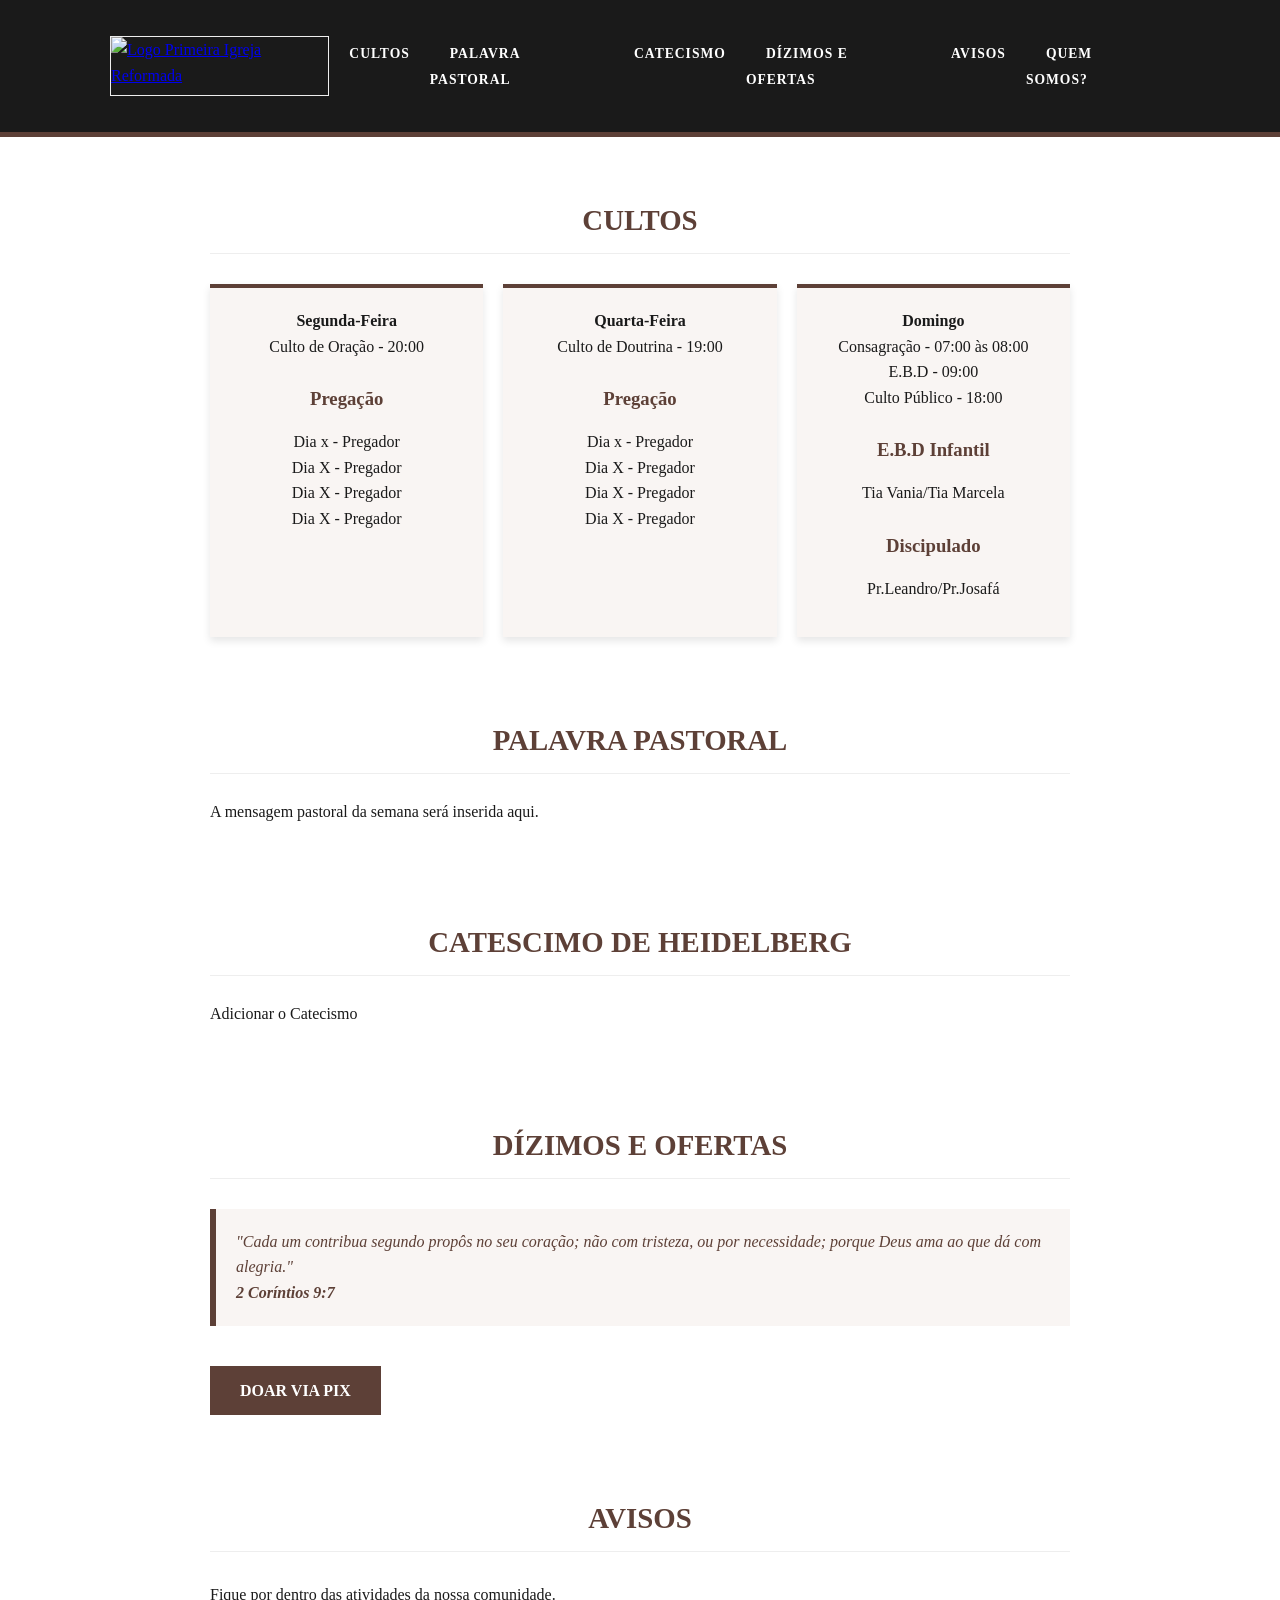
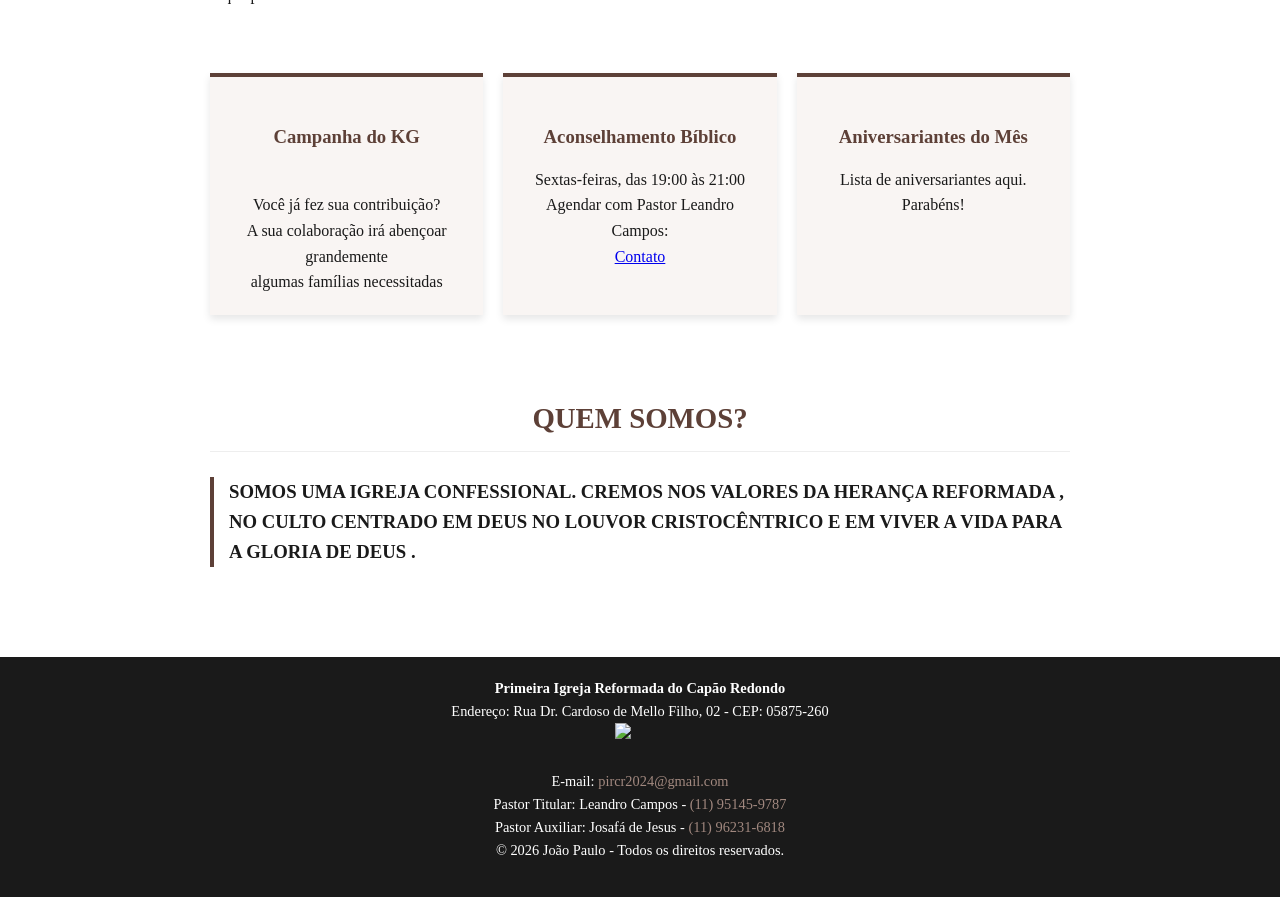
==== commit 443a2b12: "Add files via upload" ====
--- a/index.html
+++ b/index.html
@@ -37,7 +37,7 @@
                     <li><a href="#catecismo">Catecismo</a></li>
                     <li><a href="#dizimos">Dízimos e Ofertas</a></li>
                     <li><a href="#avisos">Avisos</a></li>
-
+                    <li><a href="#quemsomos"> Quem Somos? </a></li>
                 </ul>
             </nav>
         </div>
@@ -130,12 +130,19 @@
             <p>Lista de aniversariantes aqui. Parabéns!</p>
         </div>
         </section>
+        <section id="quemsomos" class="quemsomos hidden">
+            <h2>Quem Somos?</h1>
+        <h3> SOMOS UMA IGREJA CONFESSIONAL.
+ CREMOS NOS VALORES DA HERANÇA REFORMADA , NO CULTO CENTRADO EM DEUS 
+ NO LOUVOR CRISTOCÊNTRICO  E EM  VIVER A VIDA PARA A GLORIA  DE DEUS .</h2>
+ </section>
     </main>
 
     <footer>
         <p><strong>Primeira Igreja Reformada do Capão Redondo</strong><br>
         Endereço: Rua Dr. Cardoso de Mello Filho, 02 - CEP: 05875-260<br>
-        Instagram: <a href="https://www.instagram.com/igrejareformadacapaoredondo/">@igrejareformadadacapaoredondo</a><br>
+        <a href="https://www.instagram.com/igrejareformadacapaoredondo/" class="social"><img src="img/logotipo-do-instagram.png"></a>
+        <a href="https://youtube.com/@pircr?si=NlShT42MR3PIOiRj" class="social"><img src="img/youtube.png" alt=""></a> <br>
         E-mail: <a href="mailto:pircr2024@gmail.com">pircr2024@gmail.com</a><br>
         Pastor Titular: Leandro Campos - <a href="https://wa.me/11951459787">(11) 95145-9787</a><br>
         Pastor Auxiliar: Josafá de Jesus - <a href="https://wa.me/11962316818"> (11) 96231-6818</a><br>
--- a/style.css
+++ b/style.css
@@ -224,10 +224,15 @@
 footer {
     background-color: #1a1a1a;
     color: #ffffff;
-    text-align: center;
-    padding: 40px 20px;
+    padding: 20px;
     margin-top: 60px;
     font-size: 0.9rem;
+    display: flex;
+    flex-direction: column; /* Coloca os itens um embaixo do outro */
+    align-items: center;    /* Centraliza na horizontal */
+    justify-content: center; /* Centraliza na vertical */
+    text-align: center;
+
 }
 
 footer a {
@@ -237,4 +242,13 @@
 
 footer a:hover {
     text-decoration: underline;
+}
+.social img {
+    text-decoration: none;
+    display: inline-block;
+    margin: 0 15px;
+    height: 40px; 
+    border: none;
+    outline: none !important; /* Remove o contorno de foco (aquela linha azul/branca ao clicar) */
+    text-decoration: none !important; /* Garante que não tenha sublinhado no texto */        
 }
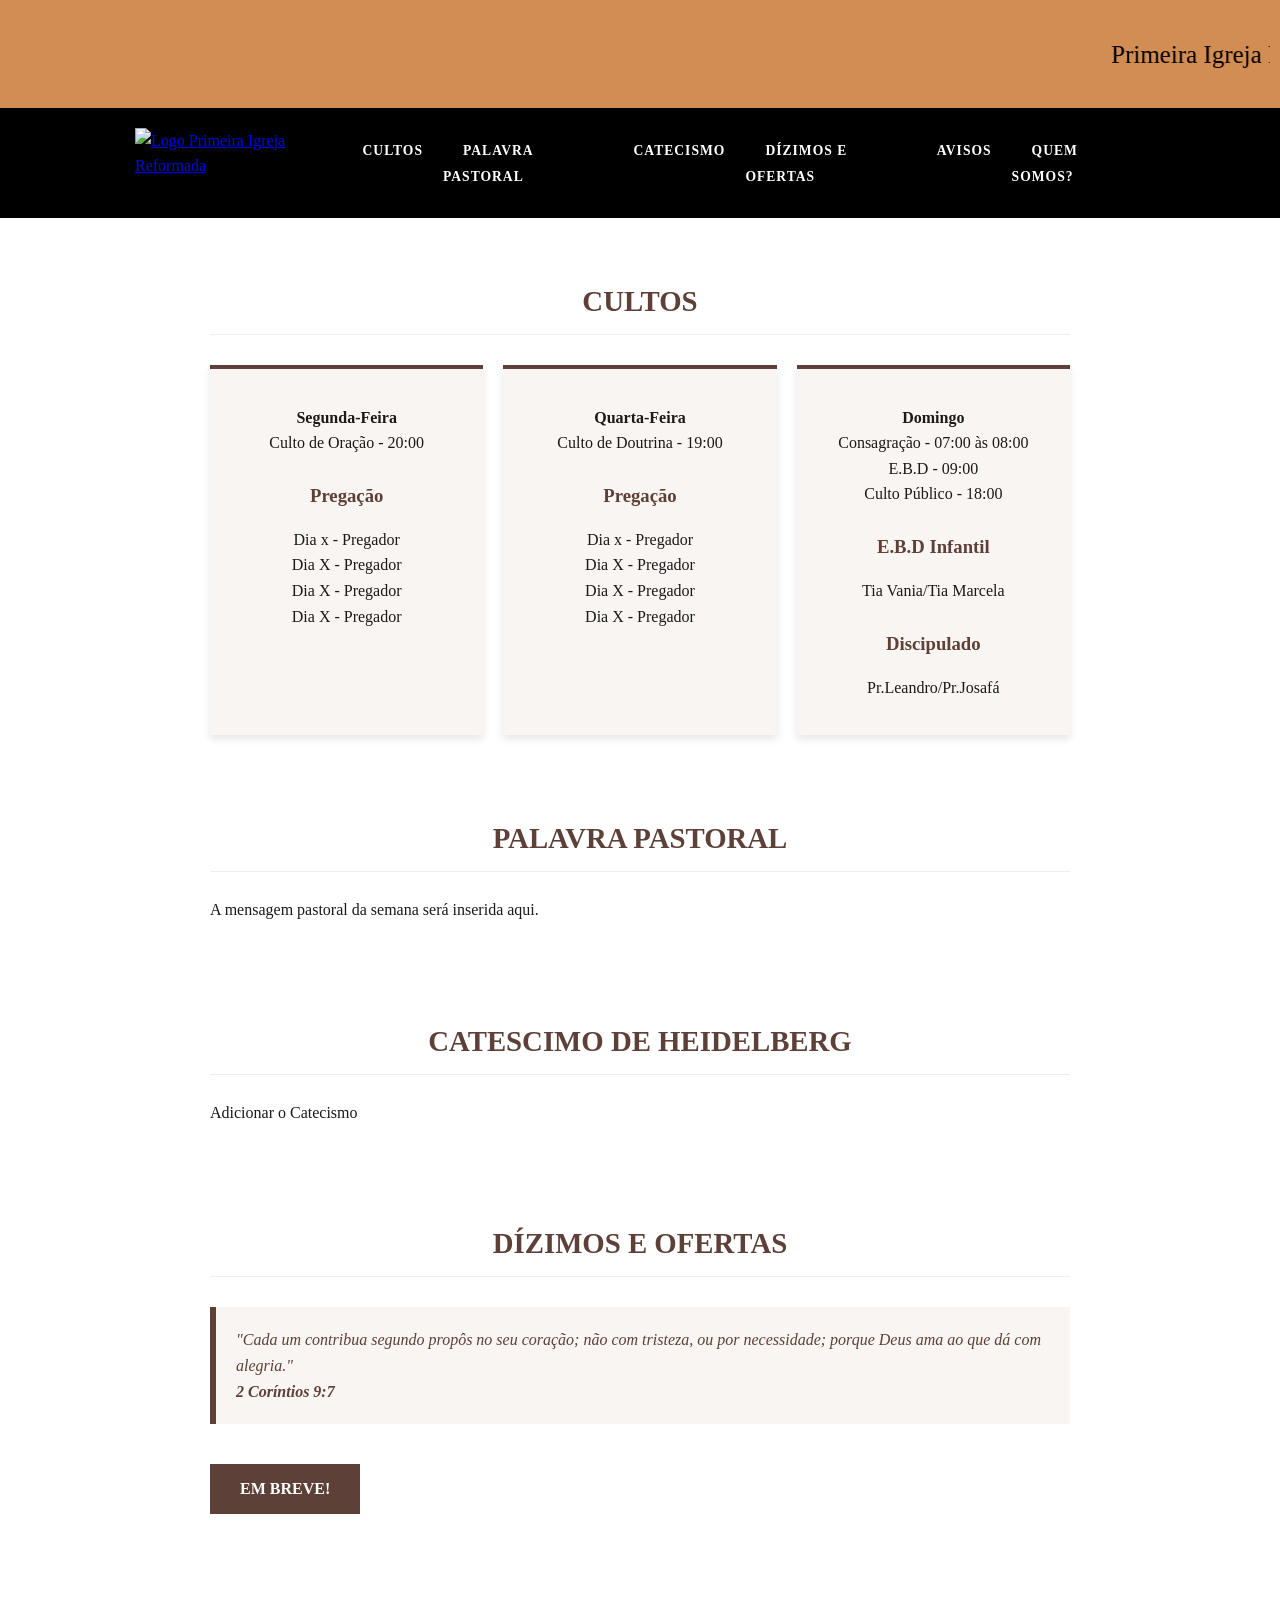
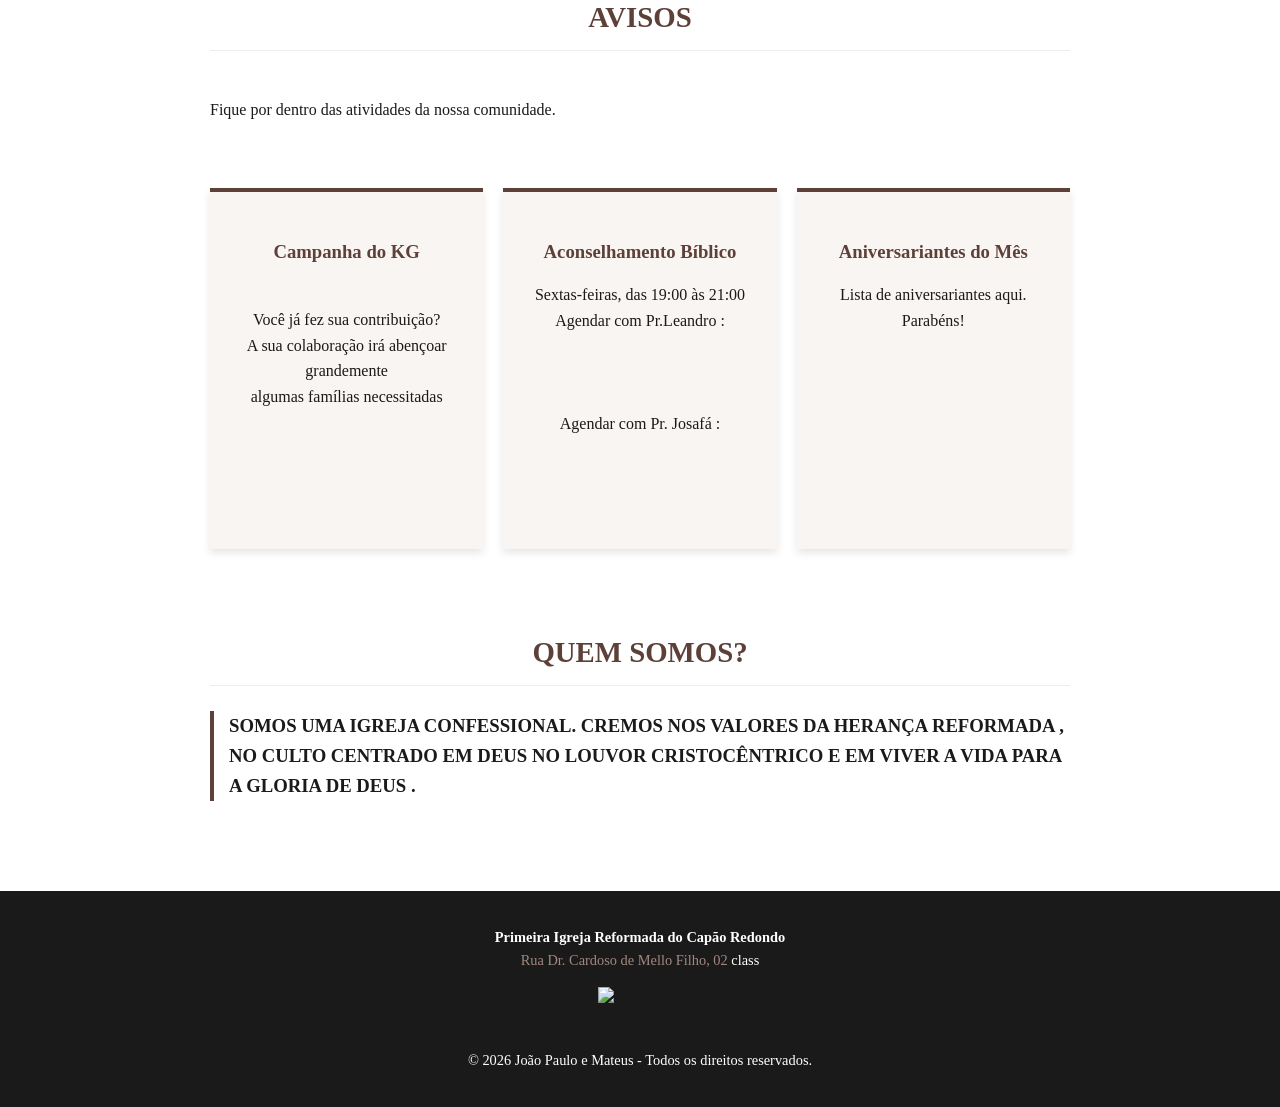
==== commit 43dbde4f: "Add files via upload Adionei icones e texto rotativo" ====
--- a/index.html
+++ b/index.html
@@ -15,13 +15,21 @@
             });
         });
     </script>
+   
 </head>
 <script src="script.js"></script>
 <body>
     <header class="main-header">
+        <div class="rotativo_texto">
+    <marquee class="texto_rotativo"behavior="" direction="left">
+     <p>
+        Primeira Igreja Reformada do Capão Redondo
+    </p>
+     </marquee>
+     </div>
         <div class="header-container">
             <a href="#inicio" class="logo">
-                <img src="img/Logo-1.png" alt="Logo Primeira Igreja Reformada">
+                <img src="img/Logo-1.jpeg" class="logo" alt="Logo Primeira Igreja Reformada">
             </a>
             
             <button class="hamburger" aria-label="Abrir menu">
@@ -99,7 +107,7 @@
                 "Cada um contribua segundo propôs no seu coração; não com tristeza, ou por necessidade; porque Deus ama ao que dá com alegria." <br>
                 <strong>2 Coríntios 9:7</strong>
             </blockquote>
-            <a href="seu-link-do-pix" class="gift-button">Doar via PIX</a>
+            <h4 class="button"> Em breve! </h4>
 
         </section>
 
@@ -120,14 +128,16 @@
         <div class="culto-card">
             <h3>Aconselhamento Bíblico</h3>
             <p>Sextas-feiras, das 19:00 às 21:00<br> 
-               Agendar com Pastor Leandro Campos: <br>
-               <a href="https://wa.me/5511951459787"> Contato</a>
+               Agendar com Pr.Leandro : <br>
+               <a href="https://wa.me/5511951459787" class="social"> <img src="img/whatsapp.preto.png" alt=""></a>
+               <br>Agendar com Pr. Josafá : <br>
+               <a href="https://wa.me/5511962316818" class="social"> <img src="img/whatsapp.preto.png" alt=""></a>
             </p>
         </div>
 
         <div class="culto-card">
             <h3>Aniversariantes do Mês</h3>
-            <p>Lista de aniversariantes aqui. Parabéns!</p>
+            <p>Lista de aniversariantes aqui. Parabéns! </p>
         </div>
         </section>
         <section id="quemsomos" class="quemsomos hidden">
@@ -140,13 +150,11 @@
 
     <footer>
         <p><strong>Primeira Igreja Reformada do Capão Redondo</strong><br>
-        Endereço: Rua Dr. Cardoso de Mello Filho, 02 - CEP: 05875-260<br>
+        <a href="https://maps.app.goo.gl/BdMyTcmyxTePSHix5"> Rua Dr. Cardoso de Mello Filho, 02 </a> class<br>
         <a href="https://www.instagram.com/igrejareformadacapaoredondo/" class="social"><img src="img/logotipo-do-instagram.png"></a>
-        <a href="https://youtube.com/@pircr?si=NlShT42MR3PIOiRj" class="social"><img src="img/youtube.png" alt=""></a> <br>
-        E-mail: <a href="mailto:pircr2024@gmail.com">pircr2024@gmail.com</a><br>
-        Pastor Titular: Leandro Campos - <a href="https://wa.me/11951459787">(11) 95145-9787</a><br>
-        Pastor Auxiliar: Josafá de Jesus - <a href="https://wa.me/11962316818"> (11) 96231-6818</a><br>
-        &copy; 2026 João Paulo - Todos os direitos reservados.</p>
+        <a href="https://youtube.com/@pircr?si=NlShT42MR3PIOiRj" class="social"><img src="img/youtube.png" alt=""></a> 
+        <a href="mailto:pircr2024@gmail.com" class="social"><img src="img/gmail.png" alt=""></a><br>
+        &copy; 2026 João Paulo e Mateus - Todos os direitos reservados.</p>
     </footer>
 </body>
 </html>
--- a/style.css
+++ b/style.css
@@ -20,6 +20,25 @@
 html {
     scroll-behavior: smooth;
 }
+marquee.texto_rotativo
+ {
+    color: rgb(0, 0, 0);
+    font-size: 25px;
+    font-family:'Georgia', serif;
+ }
+ .rotativo_texto {
+    background:#D28D53;
+    padding: 10px 10px;
+    width: 100%;
+ }
+ p{
+    display: block;
+    margin-block-start: 1em;
+    margin-block-end: 0em;
+    margin-inline-start: 0px;
+    margin-inline-end: 0px;
+    unicode-bidi: isolate;
+ }
 
 /* 2. Cria um "respiro" no topo para não cobrir o título */
 section {
@@ -66,12 +85,10 @@
 
 /* 2. CABEÇALHO (HEADER) */
 .main-header {
-    background-color: #1a1a1a;
-    color: #ffffff;
-    padding: 1rem 0;
-    border-bottom: 5px solid #5d4037; /* Linha Marrom de destaque */
-    position: sticky;
-    top: 0;
+    background-color: #000000;
+    color: #ffffff;
+    padding: 0;
+    top: 10px;
     z-index: 1000;
 }
 
@@ -79,13 +96,13 @@
     display: flex;
     justify-content: space-between;
     align-items: center;
-    max-width: 1100px;
+    max-width: 1050px;
     margin: 0 auto;
     padding: 0 20px;
 }
 
 .logo img {
-    height: 60px; /* Ajuste conforme o tamanho da sua Logo.png */
+    height: 70px; /* Ajuste conforme o tamanho da sua Logo.png */
     display: block;
 }
 
@@ -149,7 +166,7 @@
 }
 
 /* 6. BOTÃO DE DOAÇÃO (PIX) */
-.gift-button {
+.button {
     display: inline-block;
     background-color: #5d4037;
     color: #ffffff;
@@ -169,7 +186,6 @@
 img {
     max-width: 100%;
     height: auto;
-    border: 1px solid #eee;
     margin: 20px 0;
 }
 
@@ -246,7 +262,7 @@
 .social img {
     text-decoration: none;
     display: inline-block;
-    margin: 0 15px;
+    margin: 15px 15px;
     height: 40px; 
     border: none;
     outline: none !important; /* Remove o contorno de foco (aquela linha azul/branca ao clicar) */
